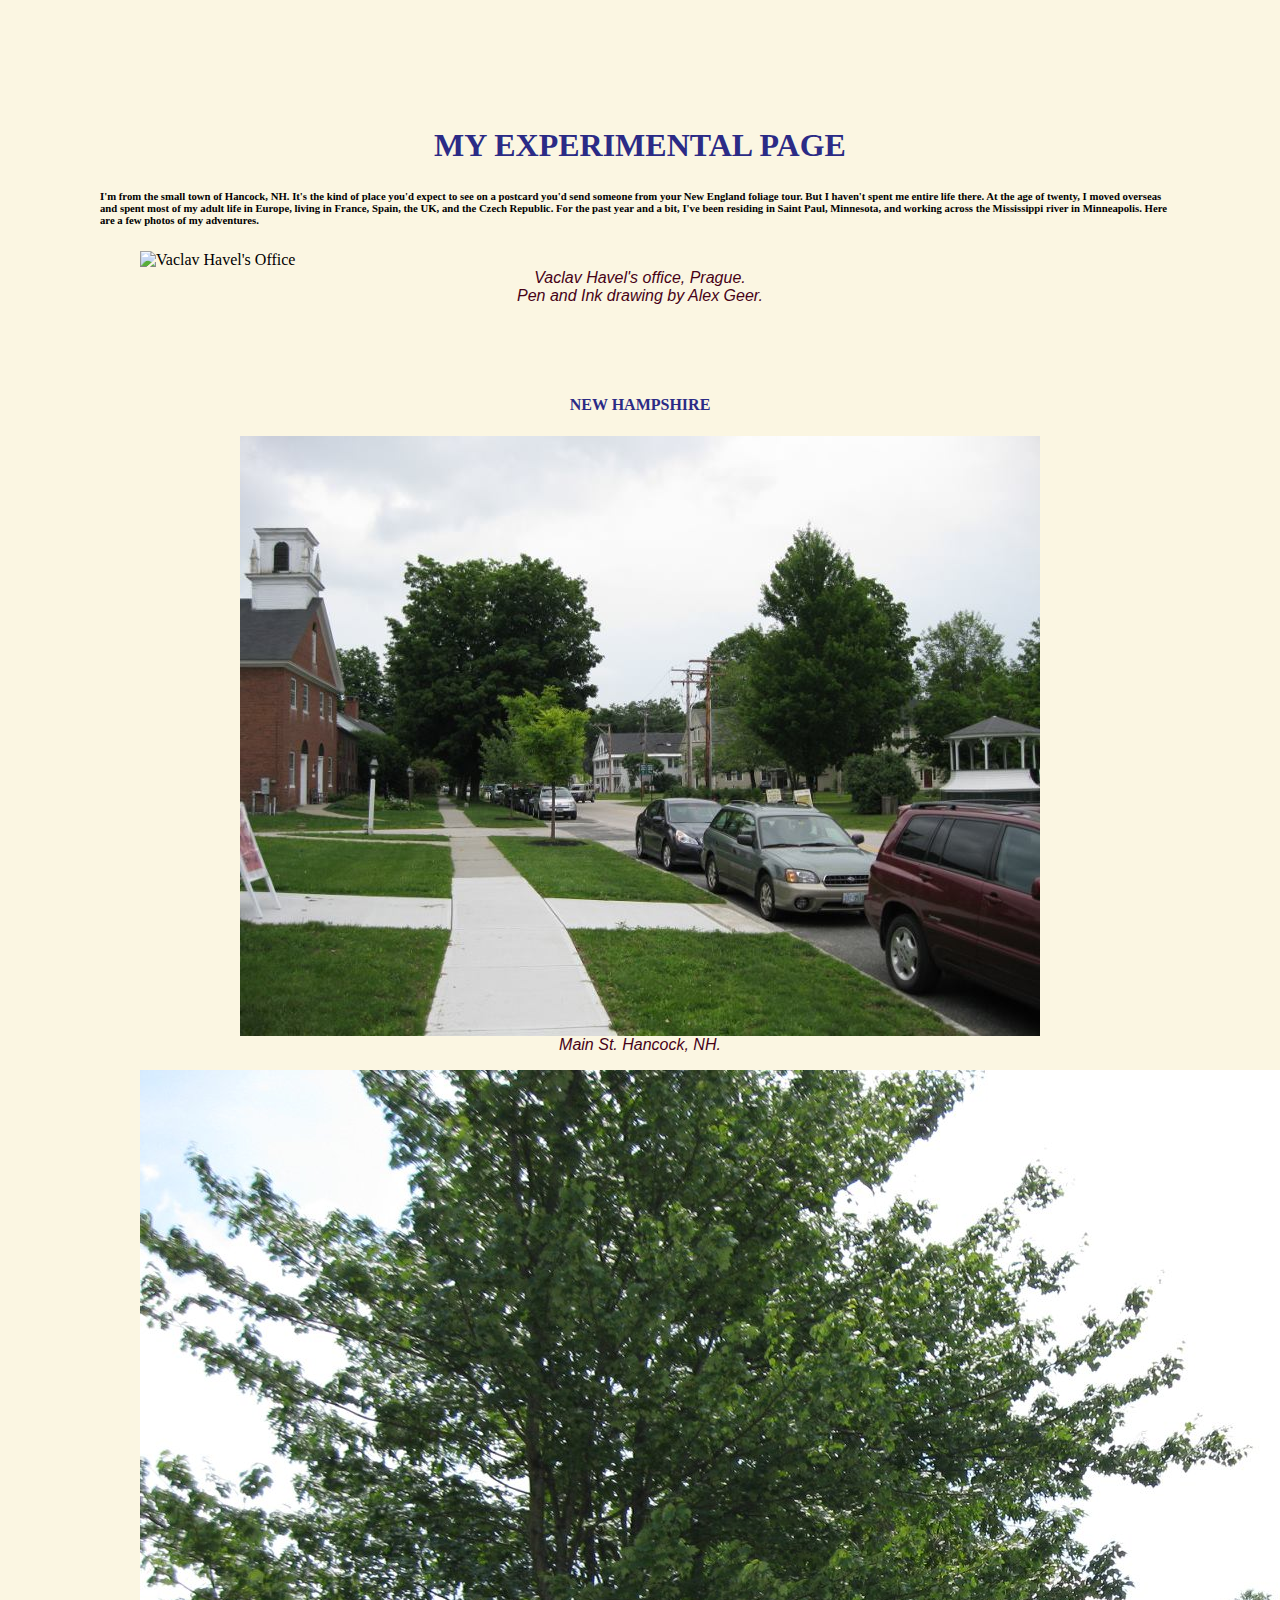
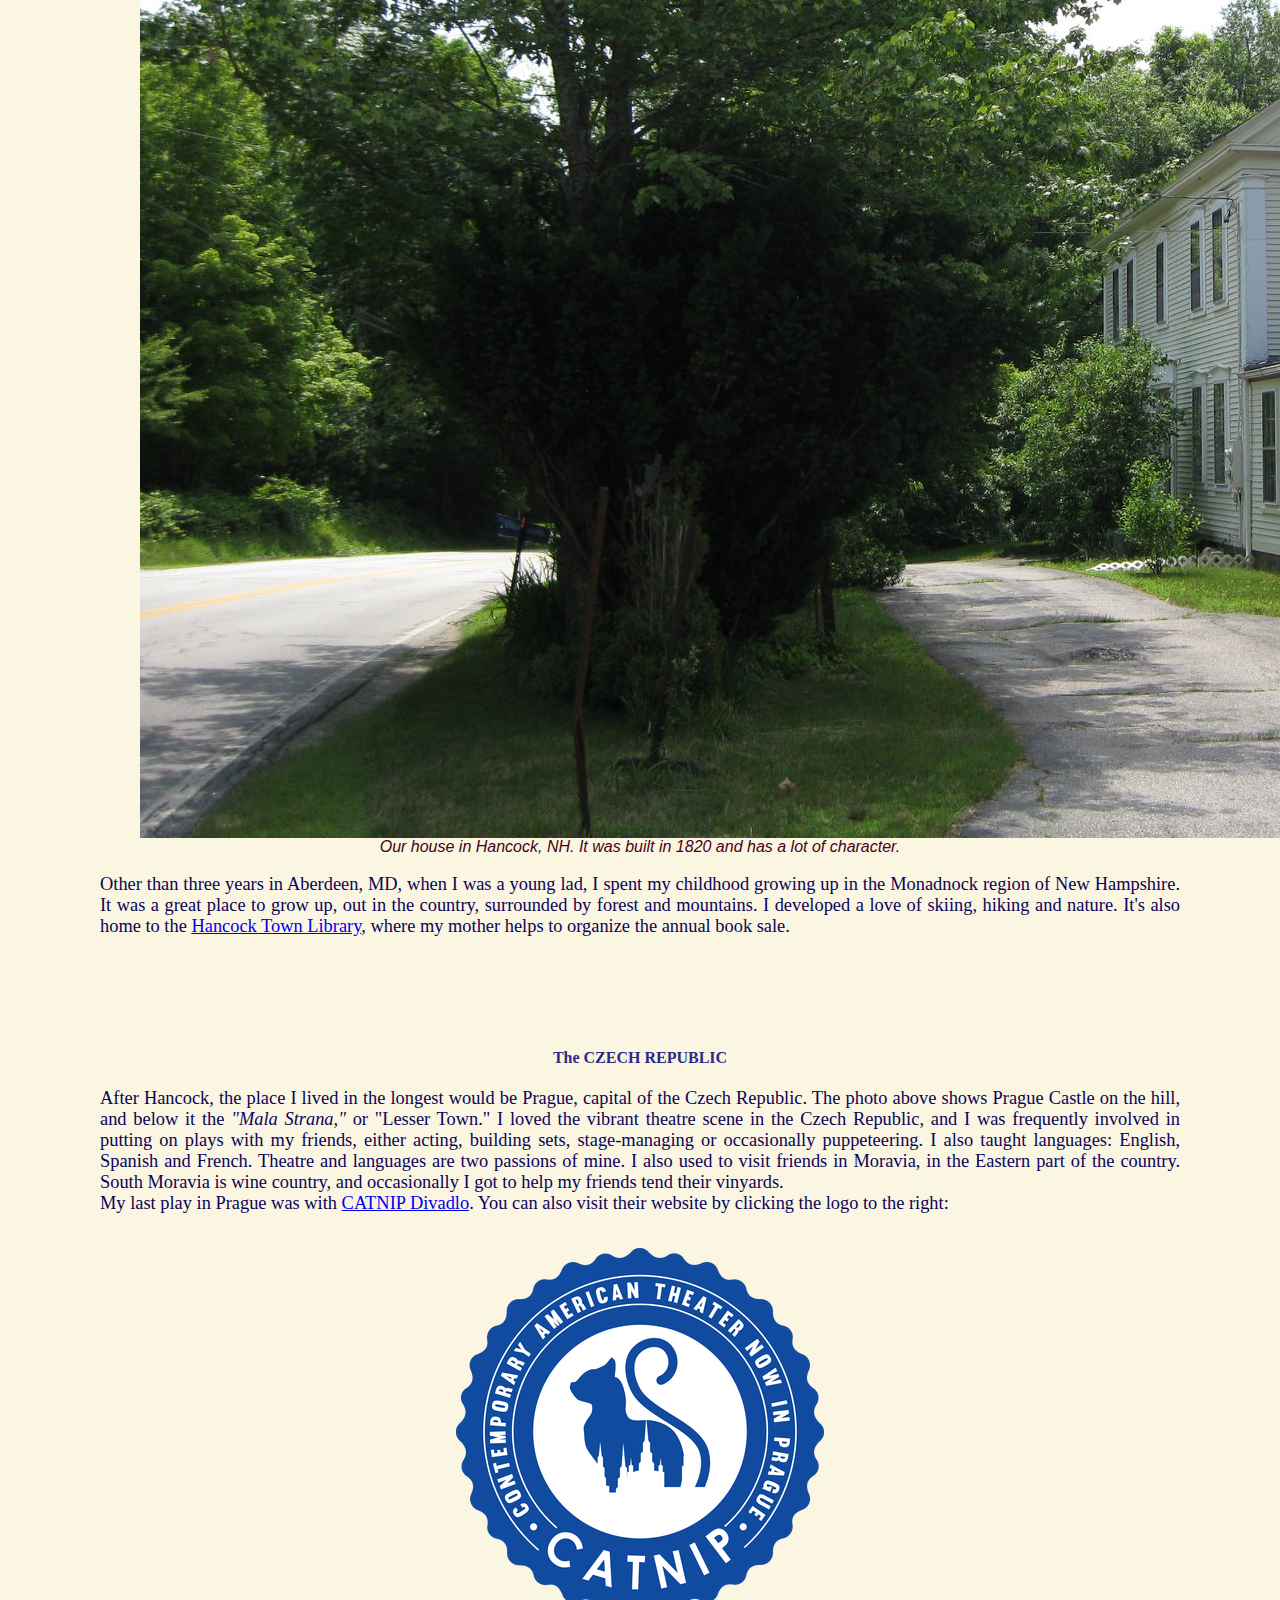
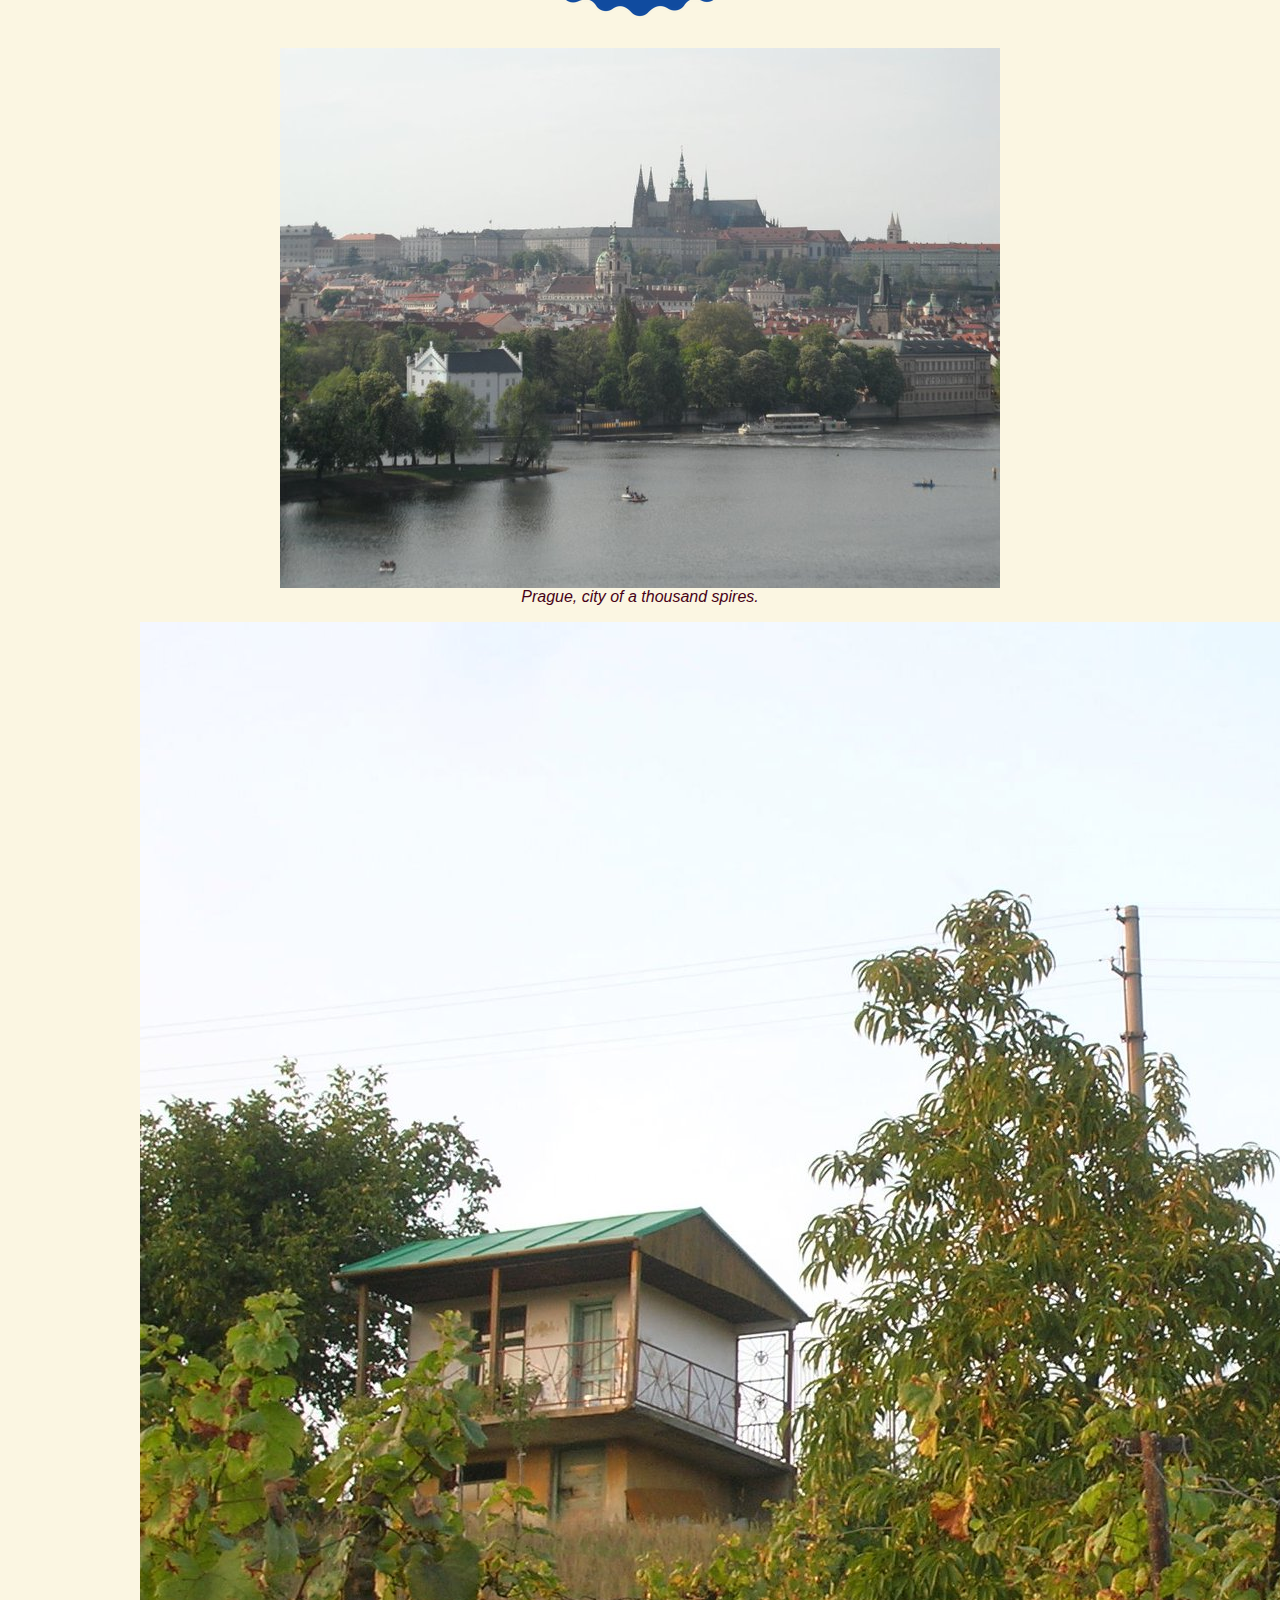
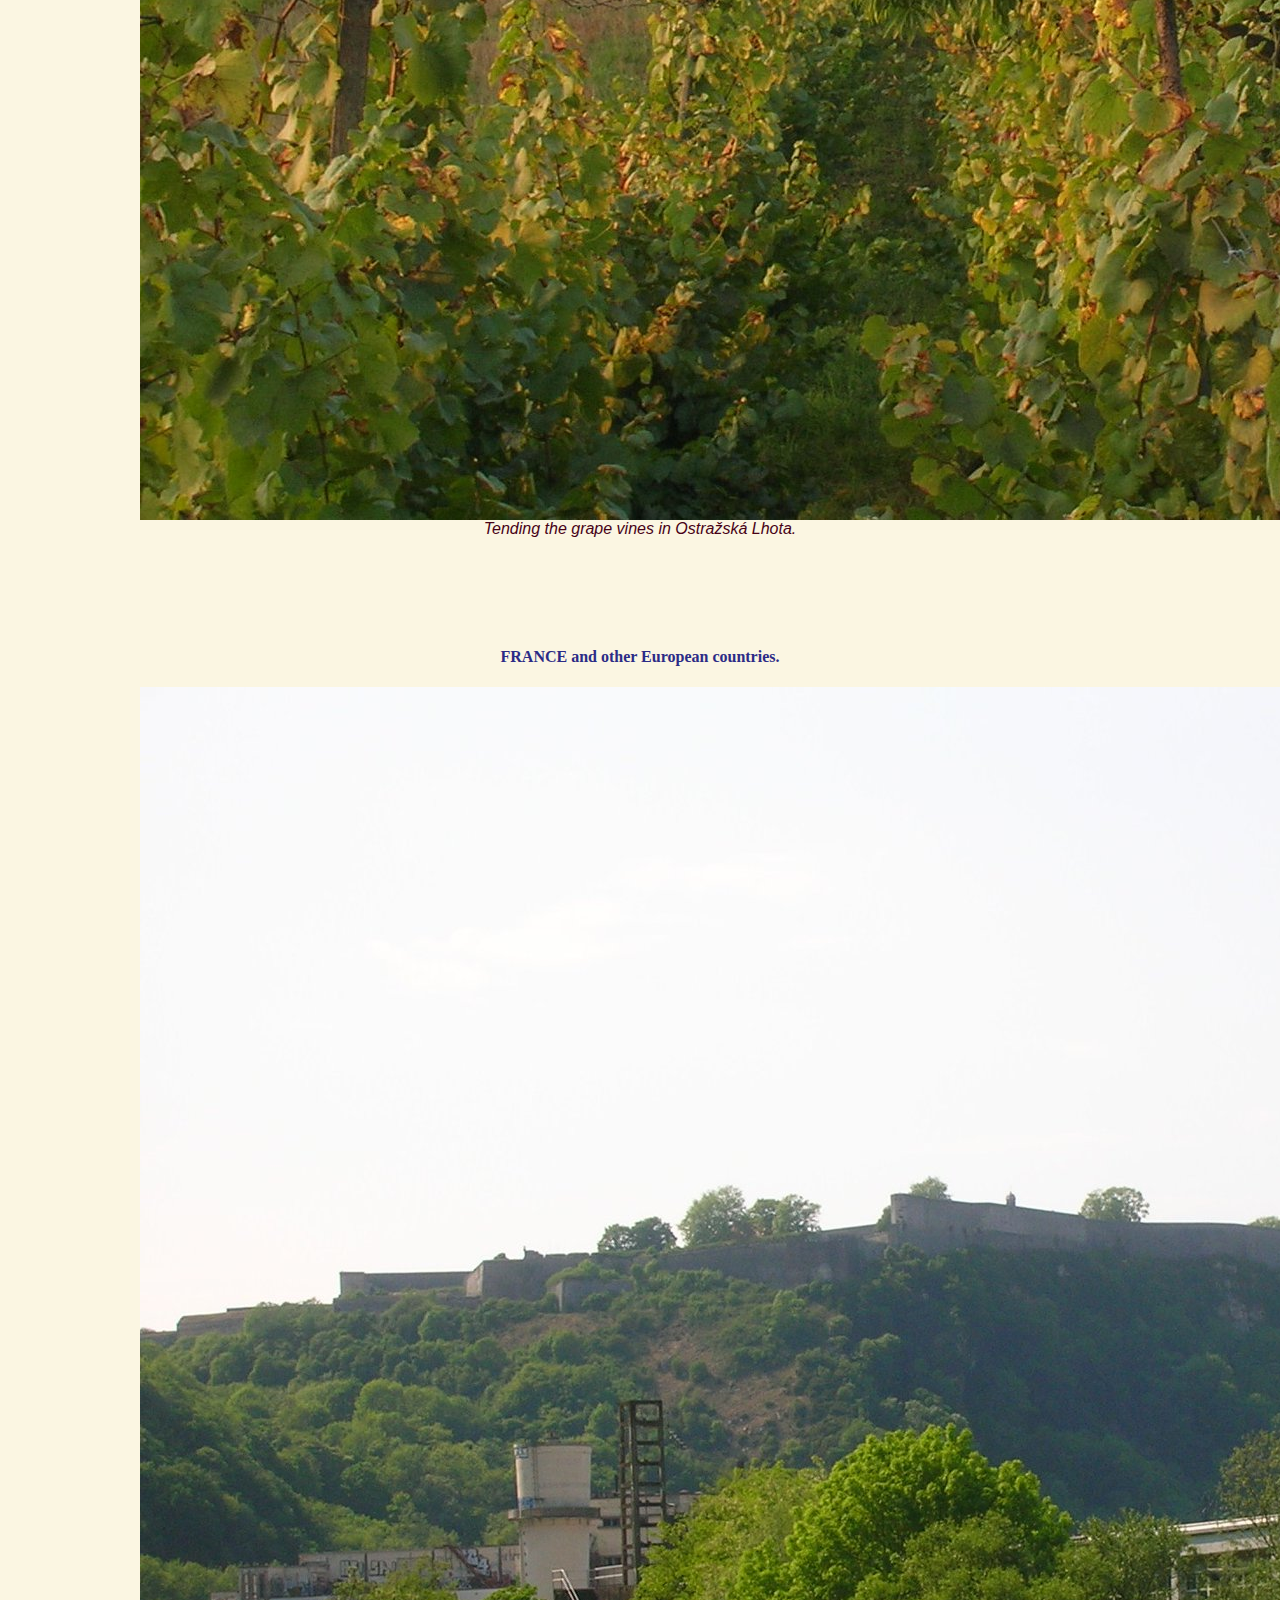
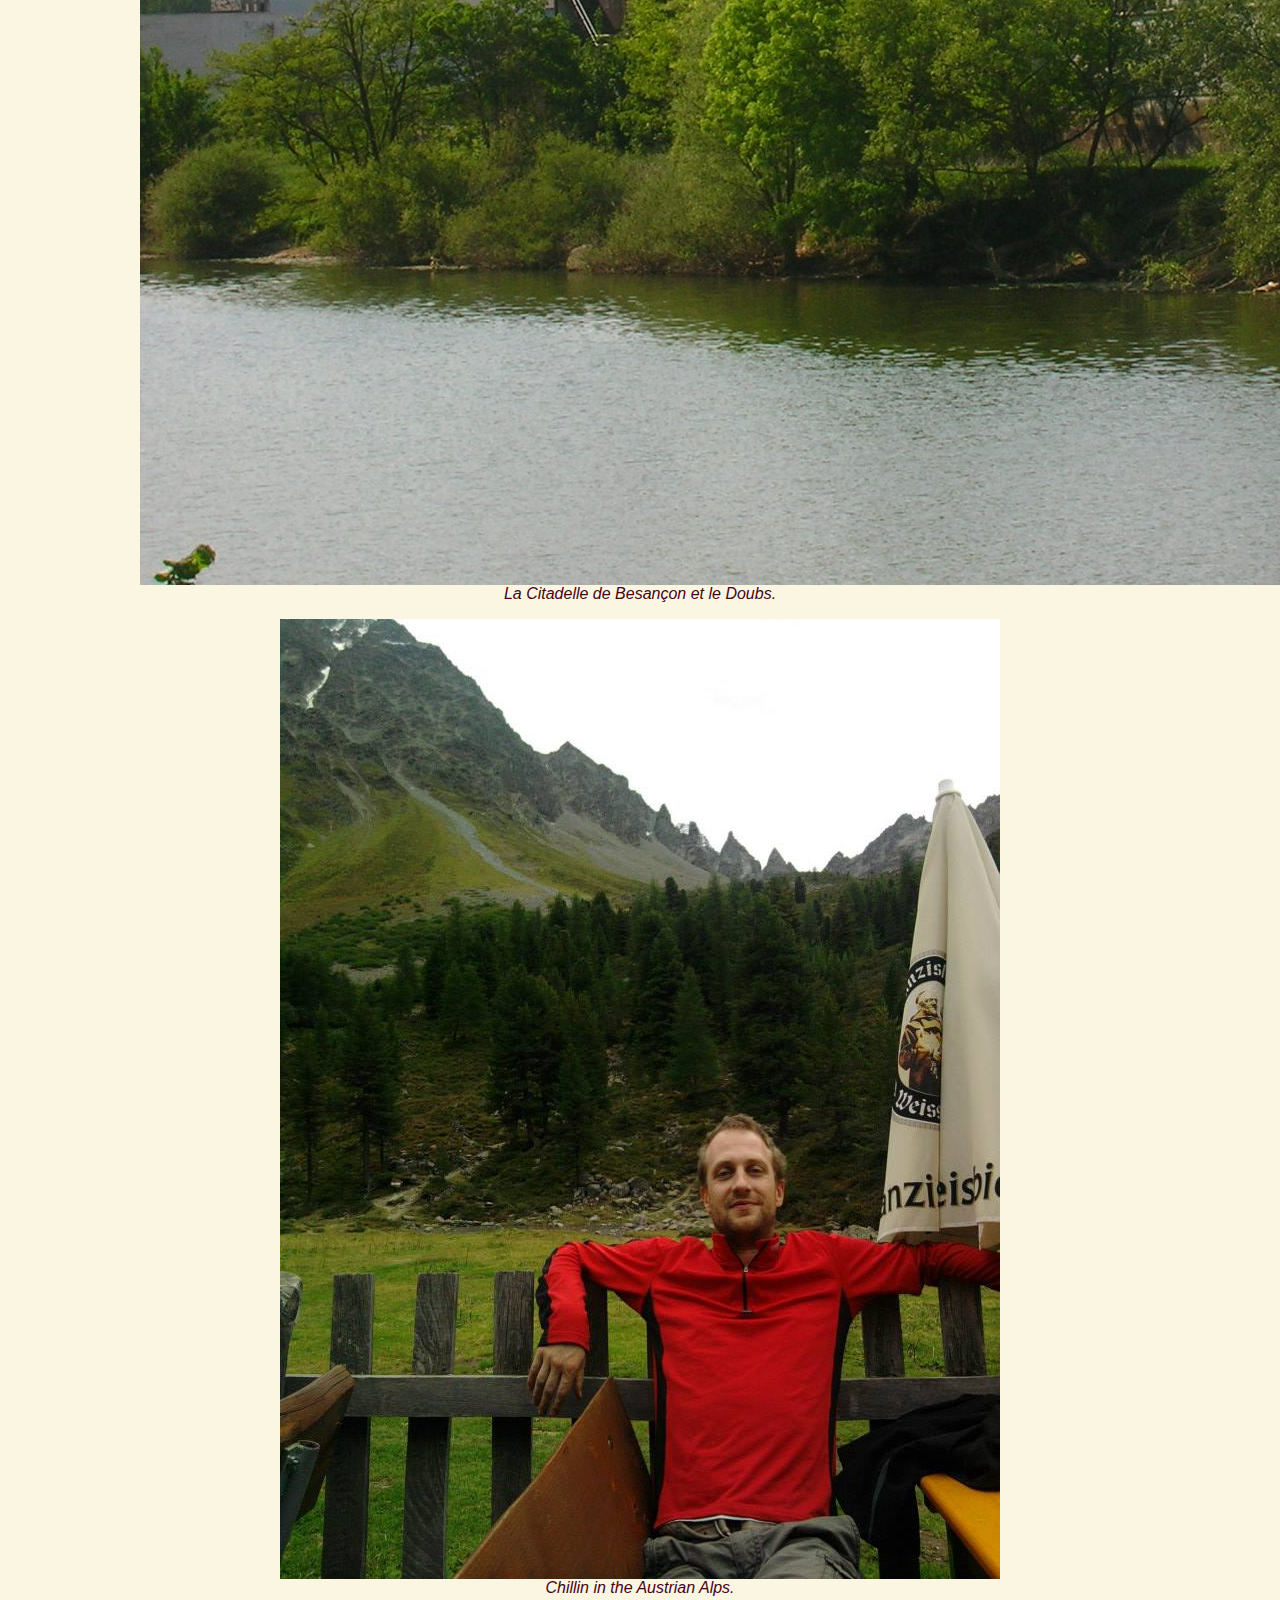
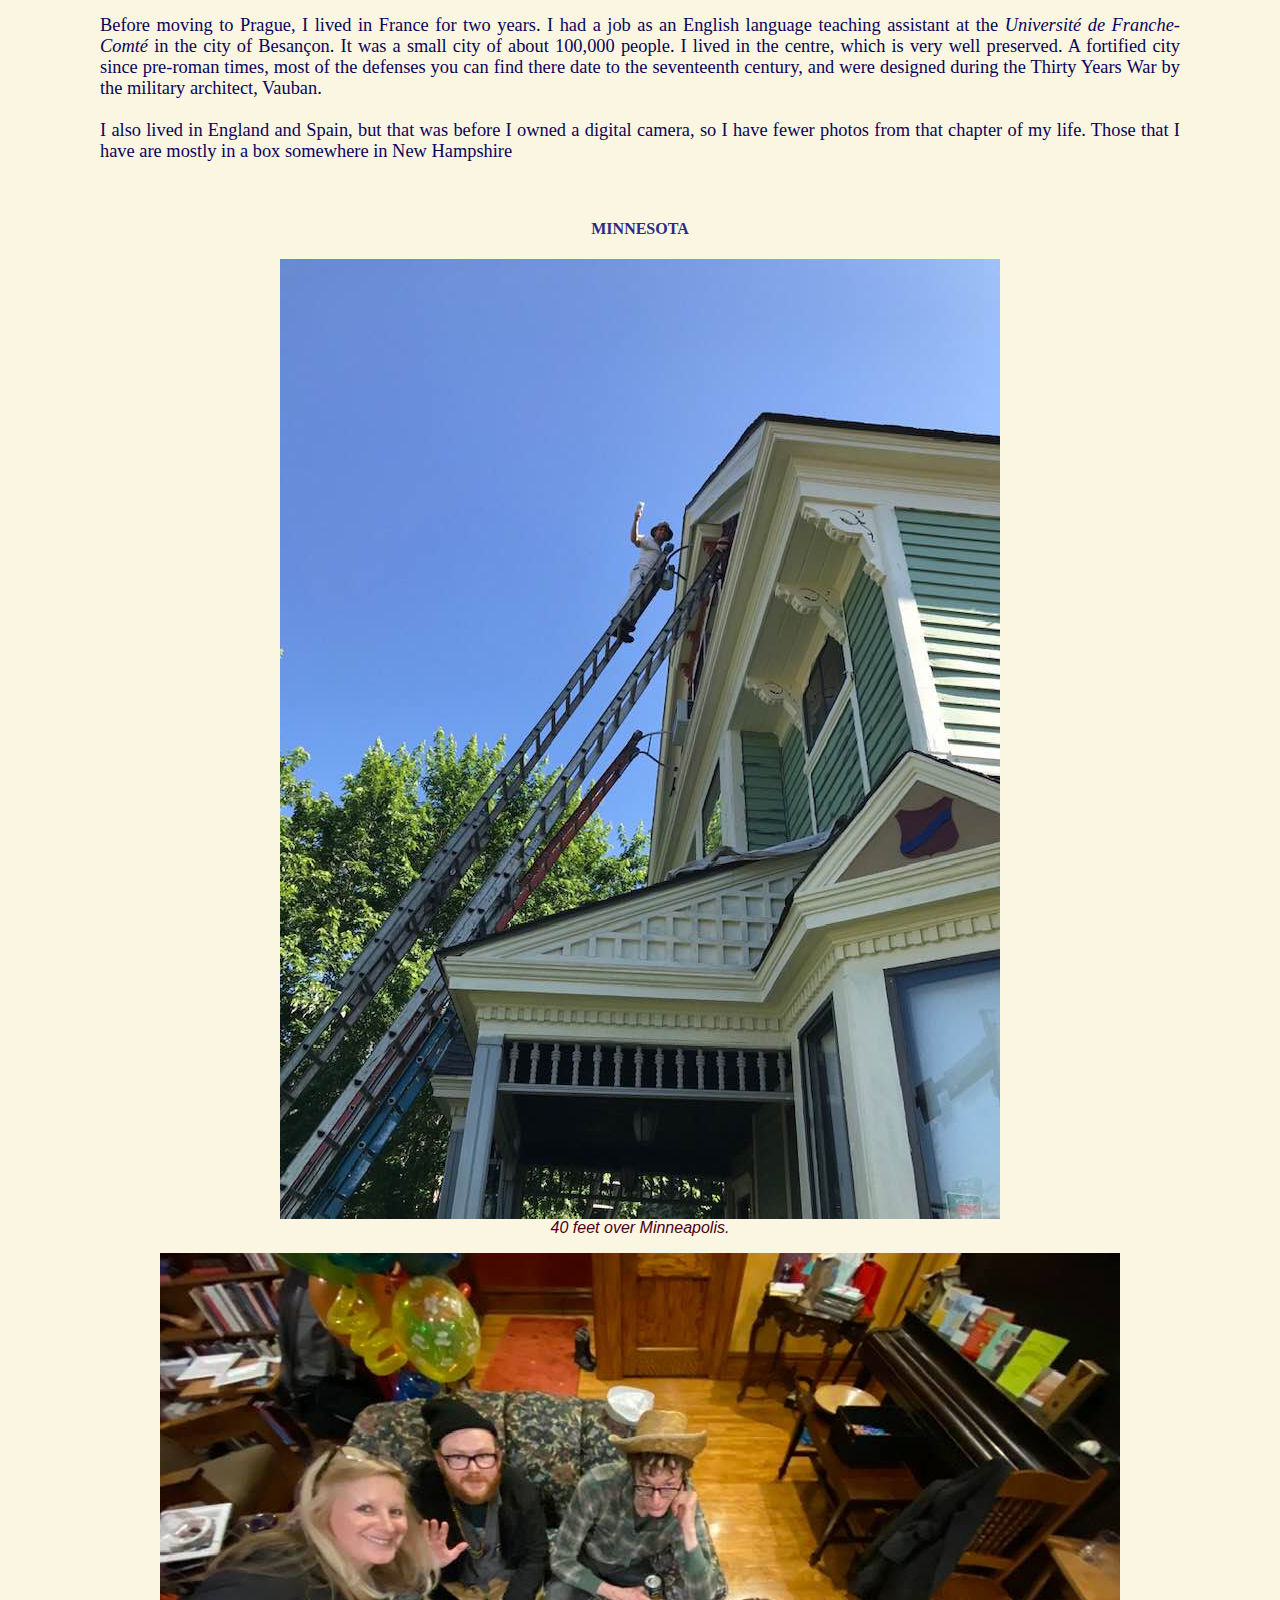
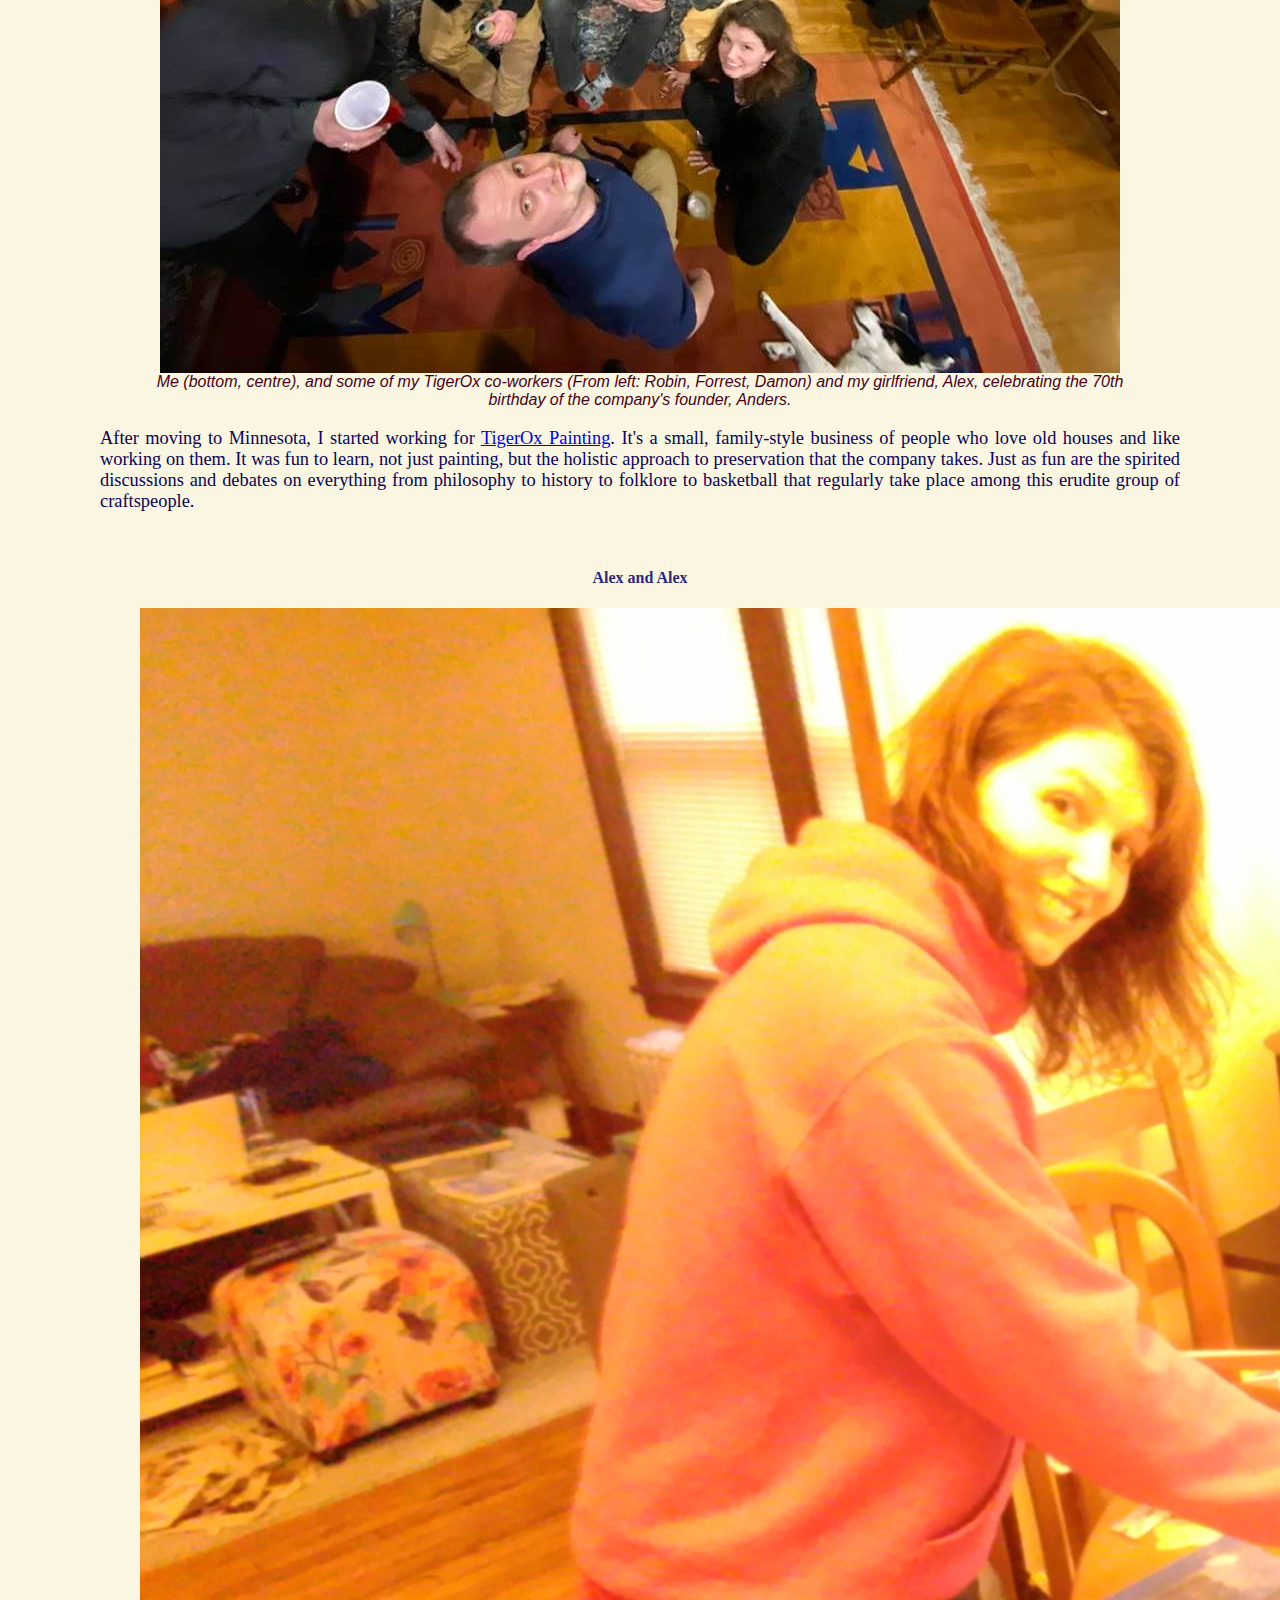
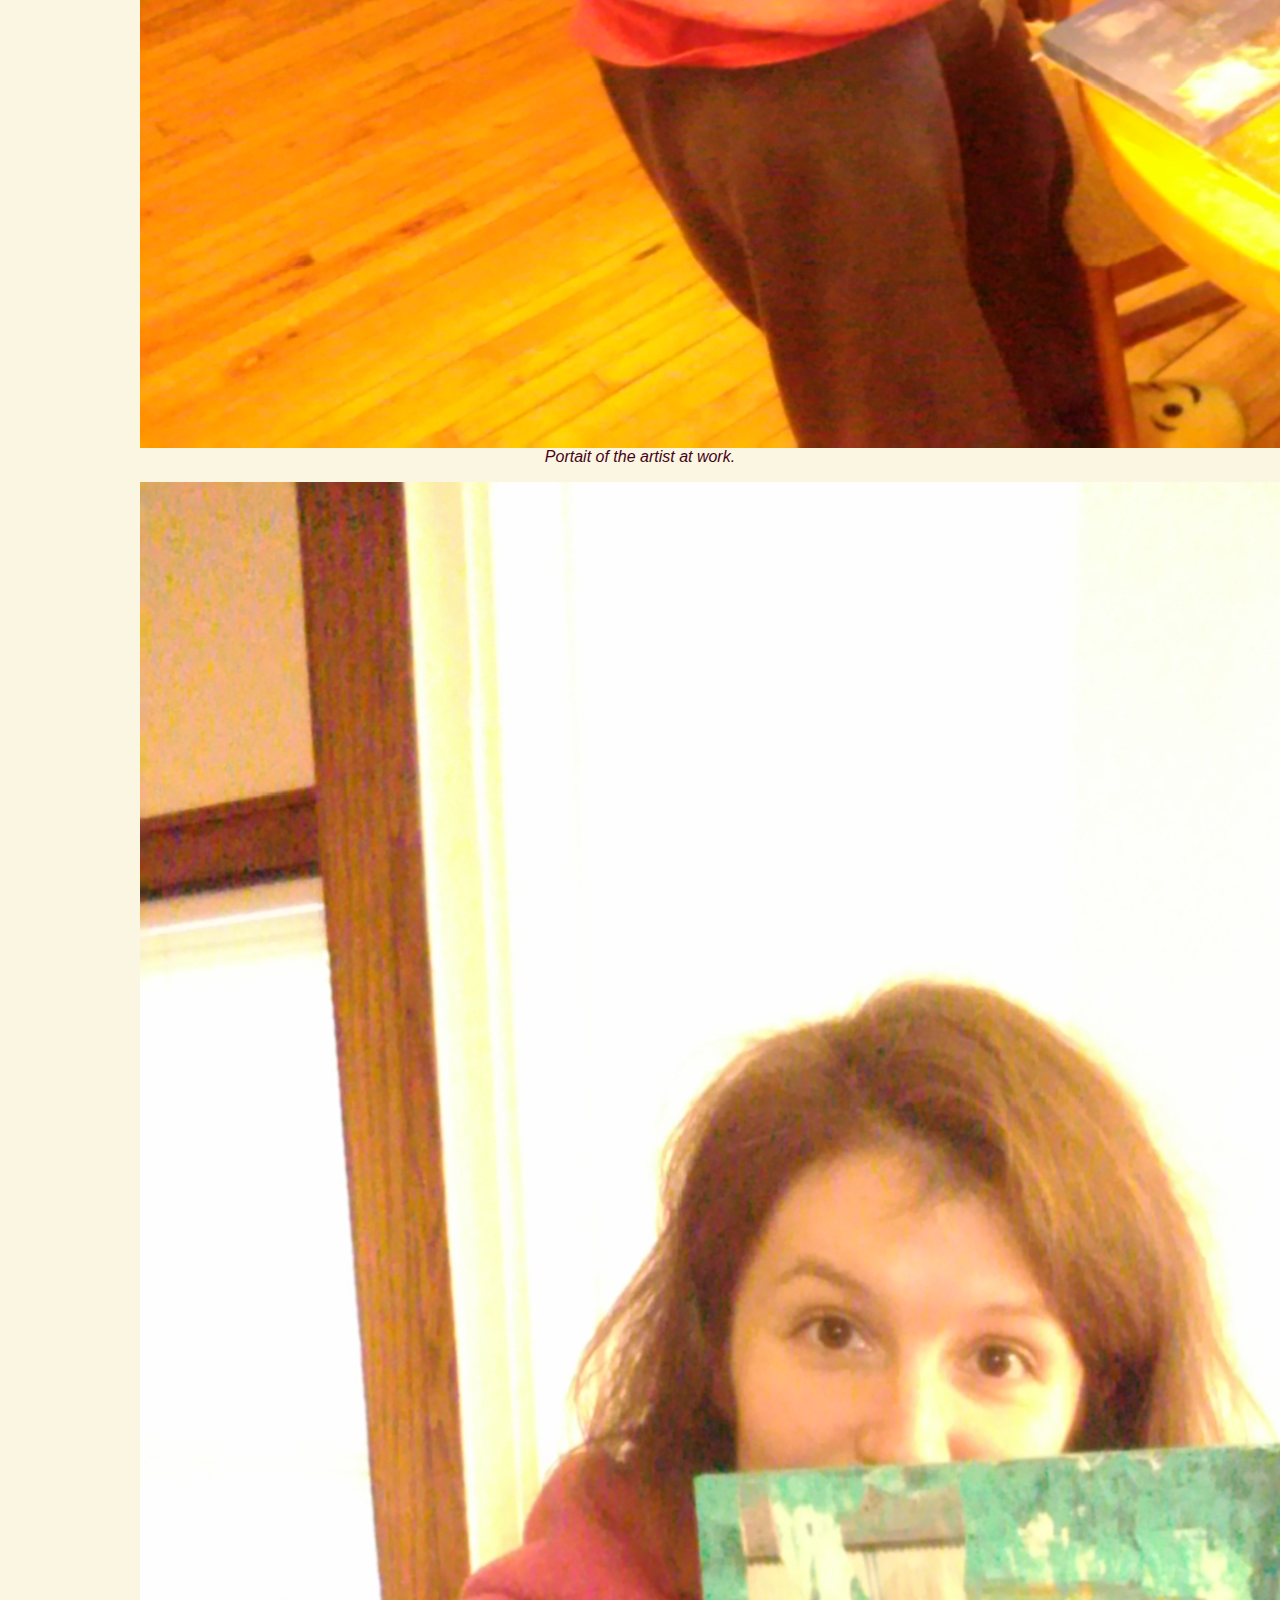
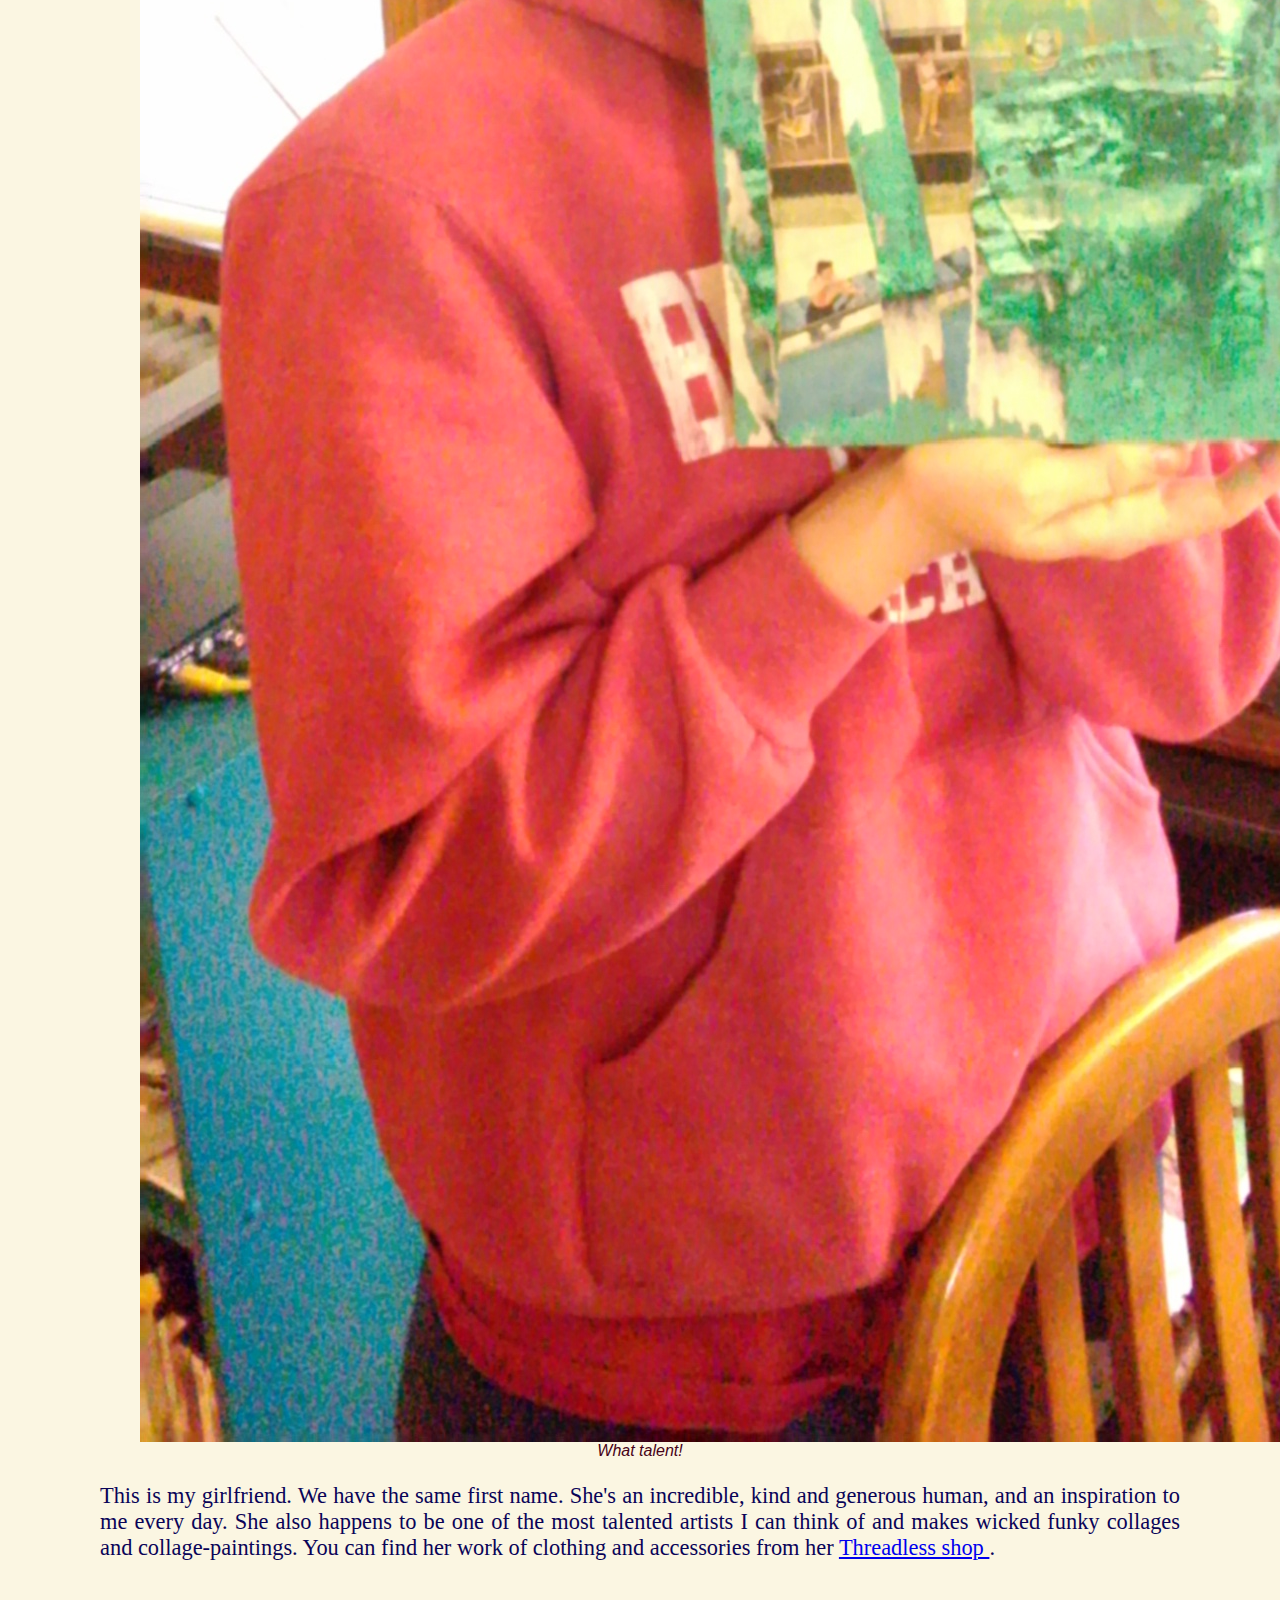
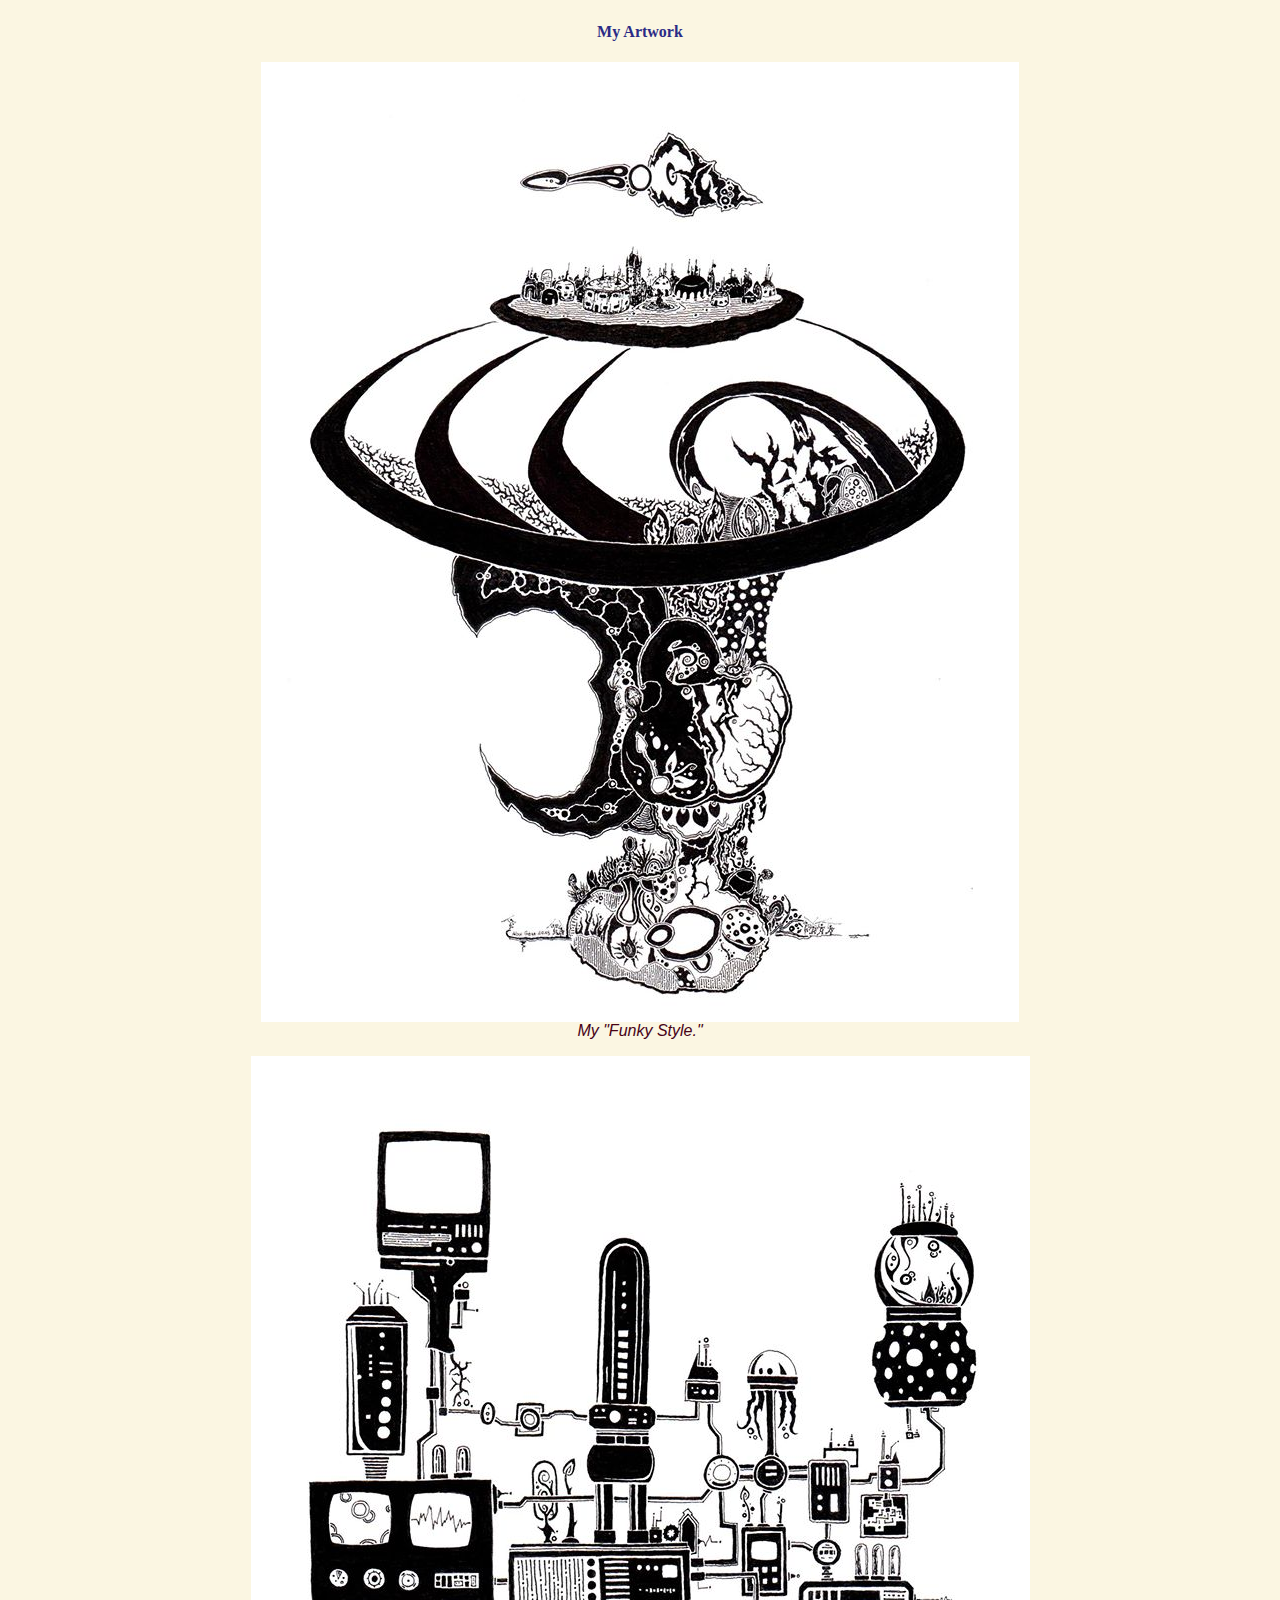
==== index.html @ 22463351 "Update and rename exp_website.html to index.html" ====
<!DOCTYPE html>
<html lang="en">
<head>
	<meta charset="UTF-8">
	<title>MN Art Stuff</title>
	<link rel="stylesheet" type="text/css" href="css/stylesheet.css">
</head>
<body>
	<header>
		<section class="title">
			<h2>MY EXPERIMENTAL PAGE</h2>
			<h6>I'm from the small town of Hancock, NH. It's the kind of place you'd expect to see on a 
			postcard you'd send someone from your New England foliage tour. But I haven't spent me 
			entire life there. At the age of twenty, I moved overseas and spent most of my adult life
			 in Europe, living in France, Spain, the UK, and the Czech Republic. For the past year and
			  a bit, I've been residing in Saint Paul, Minnesota, and working across the Mississippi 
			  river in Minneapolis. Here are a few photos of my adventures.</h6>
		</section>
		
		<figure class="havel">
			<img src="havel.jpg" alt="Vaclav Havel's Office" class="havel_i">
			<figcaption><i>Vaclav Havel's office, Prague.<br>
			Pen and Ink drawing by Alex Geer.</i></figcaption>
		</figure>

		
	</header>
	<br>
	<br>
	<br>
	<main>


		<section class="hancock">

			<h4>NEW HAMPSHIRE</h4>

			<figure class="hanc"><img src="hancock_main.jpg" alt="Main St. Hancock" class="hanc_pic">
				<figcaption><i>Main St. Hancock, NH.</i></figcaption></figure>
		
			<figure class="hanc"><img src="hancock_house_east.jpg" alt="House in Hancock" class="hanc_pic">
					<figcaption><i>Our house in Hancock, NH. It was built in 1820 and has a lot of character.</i></figcaption></figure>
		
			<p class="hanc2">Other than three years in Aberdeen, MD, when I was a young lad, I spent my childhood growing up in the Monadnock region of New Hampshire. It was a great place to grow up, out in the country, surrounded by forest and mountains. I developed a love of skiing, hiking and nature. It's also home to the <a href="https://hancocktownlibrarynh.wordpress.com/" target="_blank">Hancock Town Library</a>, where my mother helps to organize the annual book sale.</p>
	
		</section>

		<br>
		<br>
		<br>
		<br>

		<section>
		
			<h4>The CZECH REPUBLIC</h4>
		
			<p class="cechia_p">After Hancock, the place I lived in the longest would be Prague, capital of the Czech Republic. 
				The photo above shows Prague Castle on the hill, and below it the <i>"Mala Strana,"</i> or 
				"Lesser Town." I loved the vibrant theatre scene in the Czech Republic, and I was frequently 
				involved in putting on plays with my friends, either acting, building sets, stage-managing or 
				occasionally puppeteering. I also taught languages: English, Spanish and French. Theatre and
				 languages are two passions of mine.
				 I also used to visit friends in Moravia, in the Eastern part of the country. South Moravia 
				 is wine country, and occasionally I got to help my friends tend their vinyards.<br>
				 My last play in Prague was with <a href="https://catnipdivadlo.com/" target="_blank">
				CATNIP Divadlo</a>. You can also visit their website by clicking the logo to the right:
			</p>

			<a href="https://catnipdivadlo.com/" target="_blank" class="catnip">
				<img src="catnip_logo.png" alt="CATNIP logo" class="catnip_logo"></a>

			<figure class="cechia_g"><img src="praha_hrad.jpg" alt="Prague" class="cechia_i"><figcaption><i>Prague, 
				city of a thousand spires.</i></figcaption></figure>
		
			<figure class="cechia_g"><img src="morava_vinohrad.jpg" alt="Moravian vinyard" class="cechia_i"><figcaption><i>
				Tending the grape vines in Ostra&#382;sk&aacute; Lhota.</i></figcaption></figure>

		</section>


		<br>
		<br>
		<br>
		<br>


		<section>
		
		<h4>FRANCE and other European countries.</h4>
		
			<figure class="euro_fr"><img src="besac_doubs.jpg" alt="Le Doubs" class="euro_i">
				<figcaption><i>La Citadelle de Besan&ccedil;on et le Doubs.</i></figcaption>
			</figure>

			<figure class="euro_os"><img src="alps_chill.jpg" alt="Kaunertal" class="euro_i">
				<figcaption><i>Chillin in the Austrian Alps.</i></figcaption>
			</figure>

			<p class="euro_txt">Before moving to Prague, I lived in France for two years. I had a job as an English language 
			teaching assistant at the <i>Universit&eacute; de Franche-Comt&eacute;</i> in the city of 
			Besan&ccedil;on. It was a small city of about 100,000 people. I lived in the centre, which 
			is very well preserved. A fortified city since pre-roman times, most of the defenses you can 
			find there date to the seventeenth century, and were designed during the Thirty Years War by 
			the military architect, Vauban.<br>
			<br>
			I also lived in England and Spain, but that was before I owned a digital camera, so I have
			fewer photos from that chapter of my life. Those that I have are mostly in a box somewhere
			in New Hampshire</p>

	</section>

	<br>

	<section>
		<h4>MINNESOTA</h4>
		
		<figure class="mn_to"><img src="high_ladder.jpg" alt="High Ladder" class="mn_to_i">
			<figcaption><i>40 feet over Minneapolis.</i></figcaption></figure>
		
		<figure class="mn_bd"><img src="anders_bday.jpg" alt="Birthday fun" class="mn_bd_i">
			<figcaption><i>Me (bottom, centre), and some of my TigerOx co-workers 
				(From left: Robin, Forrest, Damon) and my girlfriend, Alex, celebrating 
				the 70th birthday of the company's founder, Anders.</i></figcaption></figure>
		
			
		<p class="mn">After moving to Minnesota, I started working for 
			<a href="http://tigeroxpainting.com/" target="_blank">TigerOx Painting</a>. 
			It's a small, family-style business of people who love old houses and like working on them.
			 It was fun to learn, not just painting, but the holistic approach to preservation that the
			  company takes. Just as fun are the spirited discussions and debates on everything from 
			  philosophy to history to folklore to basketball that regularly take place among this
			   erudite group of craftspeople.</p>

	</section>

	<br>
		
	<section>
		
		<h4>Alex and Alex</h4>
		
		<figure class="ap_table"><img src="alexl_arting.jpg" alt="Alex Prince" class="ap_table1"><figcaption><i>
			Portait of the artist at work.</i></figcaption></figure>

					
		<figure class="ap_t"><img src="alex_art.png" alt="Alex artwork" class="ap_t1"><figcaption><i>What talent!
			</i></figcaption></figure>
		
		<p class="sweetcheex">This is my girlfriend. We have the same first name.
			 She's an incredible, kind and generous human, and an inspiration to me every day. 
			 She also happens to be one of the most talented artists I can think of and makes wicked 
			 funky collages and collage-paintings. You can find her work of clothing and accessories
			  from her <a href="https://theartofaprince.threadless.com/" target="_blank">Threadless shop
			</a>.</p>
	
	</section>

	<br>

	<section>
		<h4 class="my_art">My Artwork</h4>

		<figure class="funky">
			<img src="funky_style.jpg" alt="Funky Style" class="funky_i">
			<figcaption><i>My "Funky Style."</i></figcaption>
		</figure>

		<figure class="tech">
			<img src="funky_tech.jpg" alt="So hi-tech!" class="tech_i">
			<figcaption><i>So hi-tech!</i></figcaption>
		</figure>

		<figure class="abbot">
			<a href="https://www.facebook.com/AlexGeerArtist/" target="_blank">
				<img src="brick_house.jpg" alt="Brick house" class="abbot_link"></a>
				<figcaption>I draw custom house portraits. Check out my work <i>(and maybe commission one)</i> 
					by clicking the image.</figcaption>
		</figure>

	</section>


	<br>
	</main>
	<footer>
	</footer>
</body>
</html>
---- css/stylesheet.css ----
h2{
			font-size: 200%;
			color:#2b2b86;
			text-align: center;
		}

		h4{
			color: #2b2b86;
			text-align: center;
			font-family: papyrus, beata LP, ITC Cancione, Galahad;
		}
    	p{
			color: rgb(10, 4, 88);
			text-align: justify;
			font-size: 115%;
    	}

	body{
		background-color: rgba(247, 238, 199, 0.521);
		} 

		img{
			display: block;
			margin-left: auto;
			margin-right: auto;
		}

		figcaption{
			text-align: center;
			font-family: 'Trebuchet MS', 'Lucida Sans Unicode', 'Lucida Grande', 'Lucida Sans', Arial, sans-serif;
			color: rgb(71, 2, 23);
		}

		.sweetcheex{
			font-size: 140%;
		}

		aside{
			color: brown;
		}

	body{
			padding: 100px;
			margin: 0 auto;
		}
	
	summary{
			text-align: center;
}
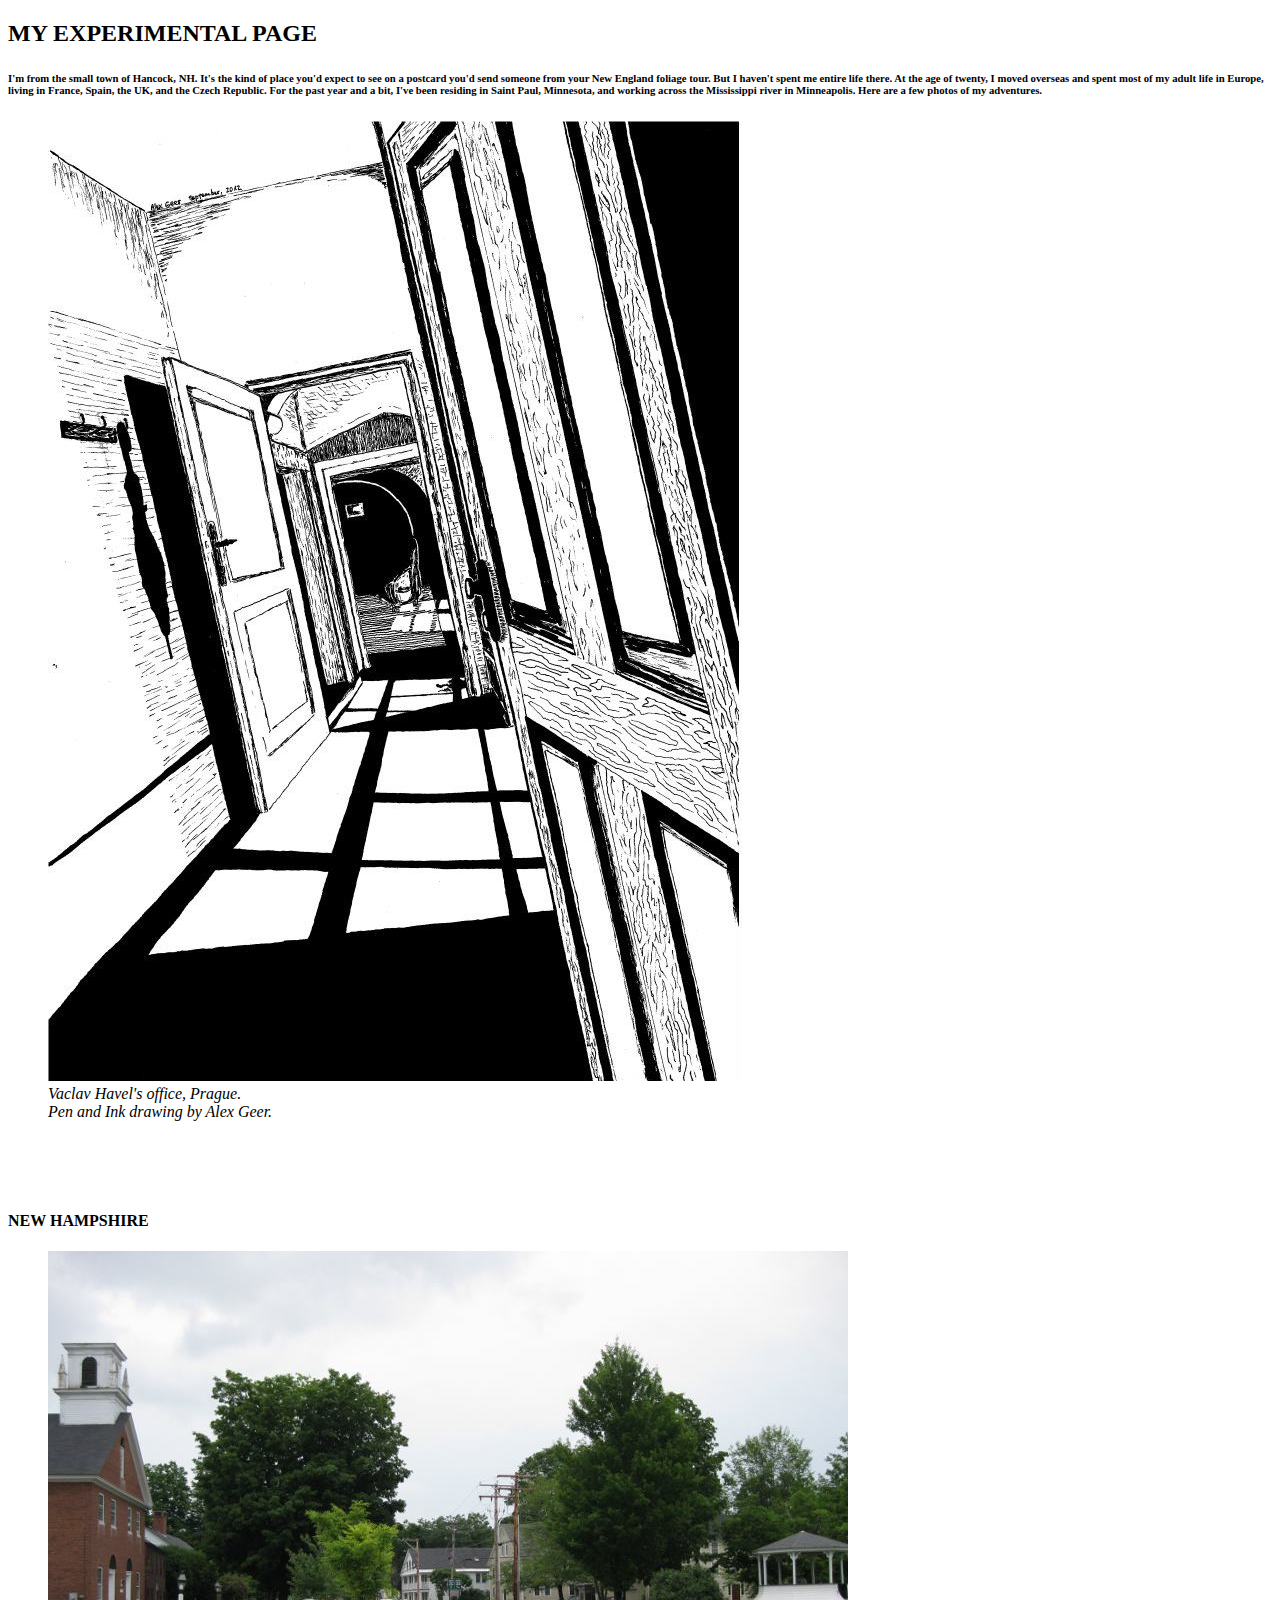
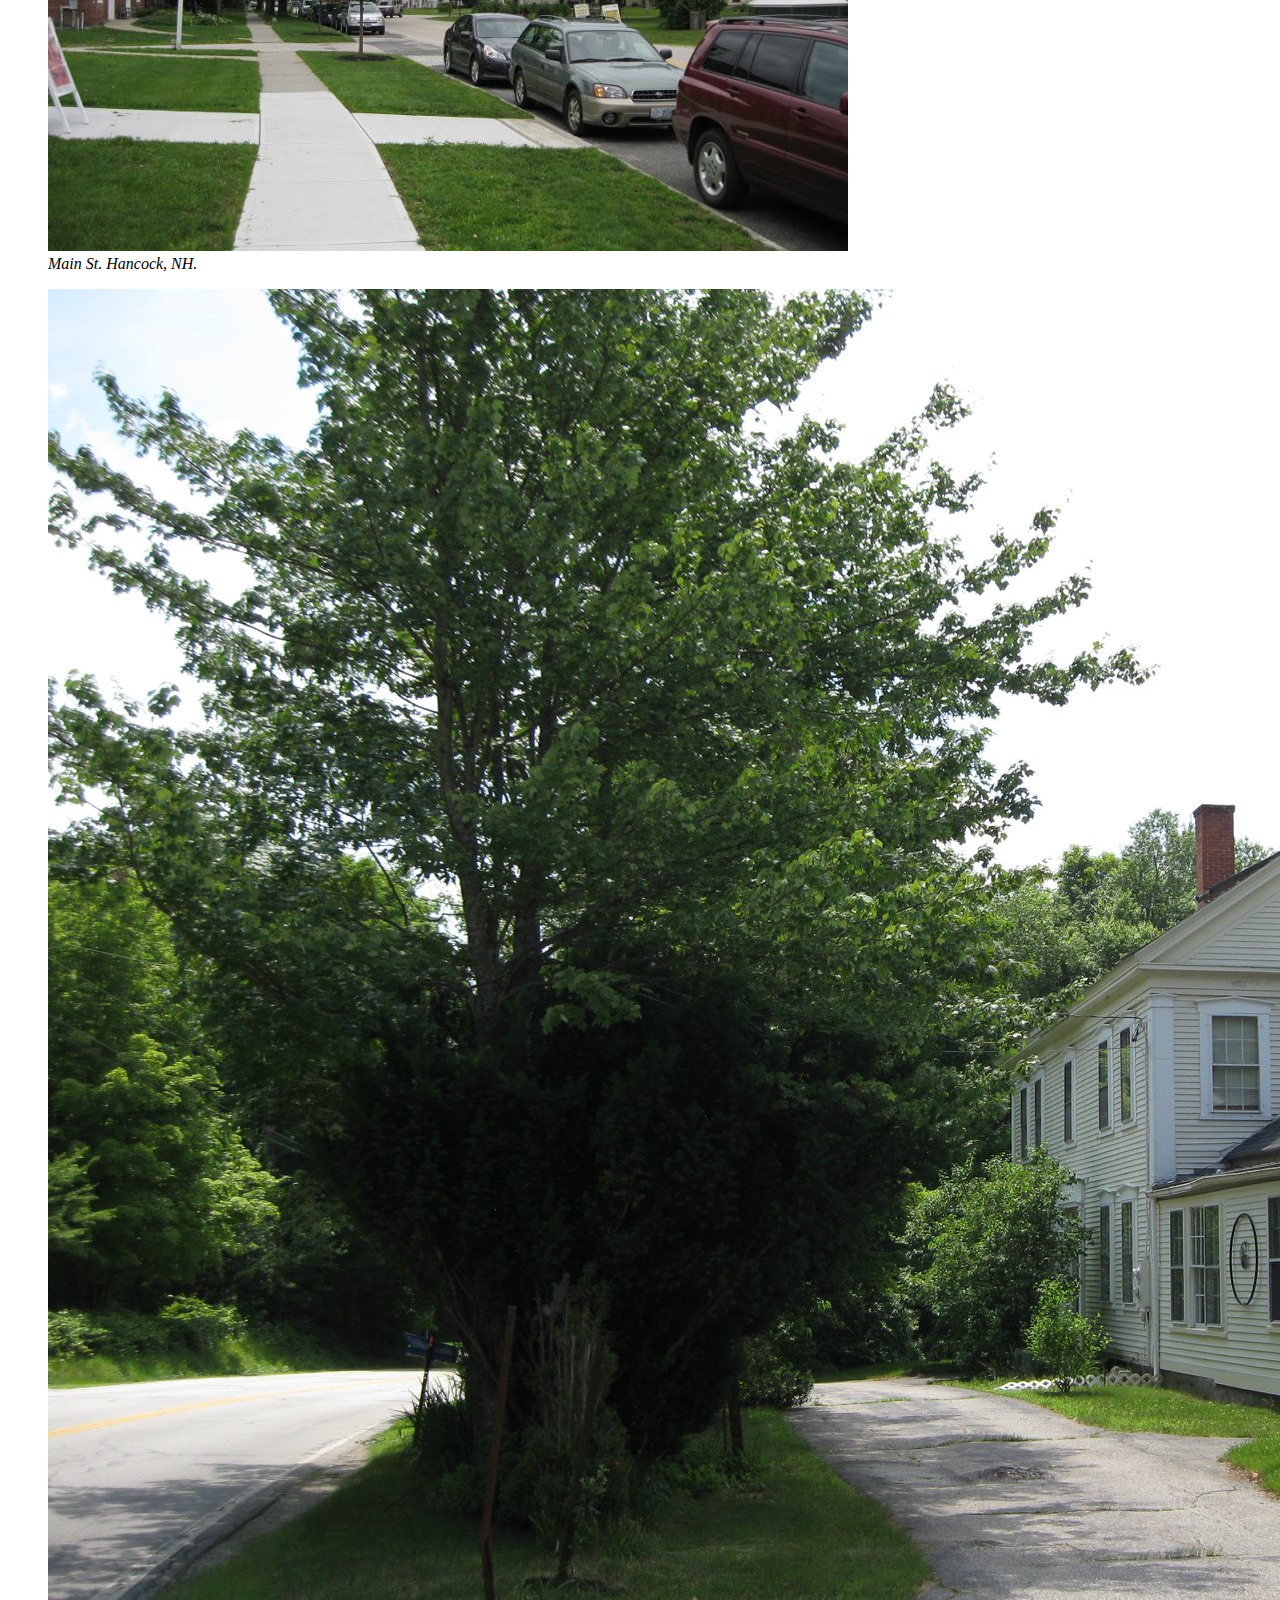
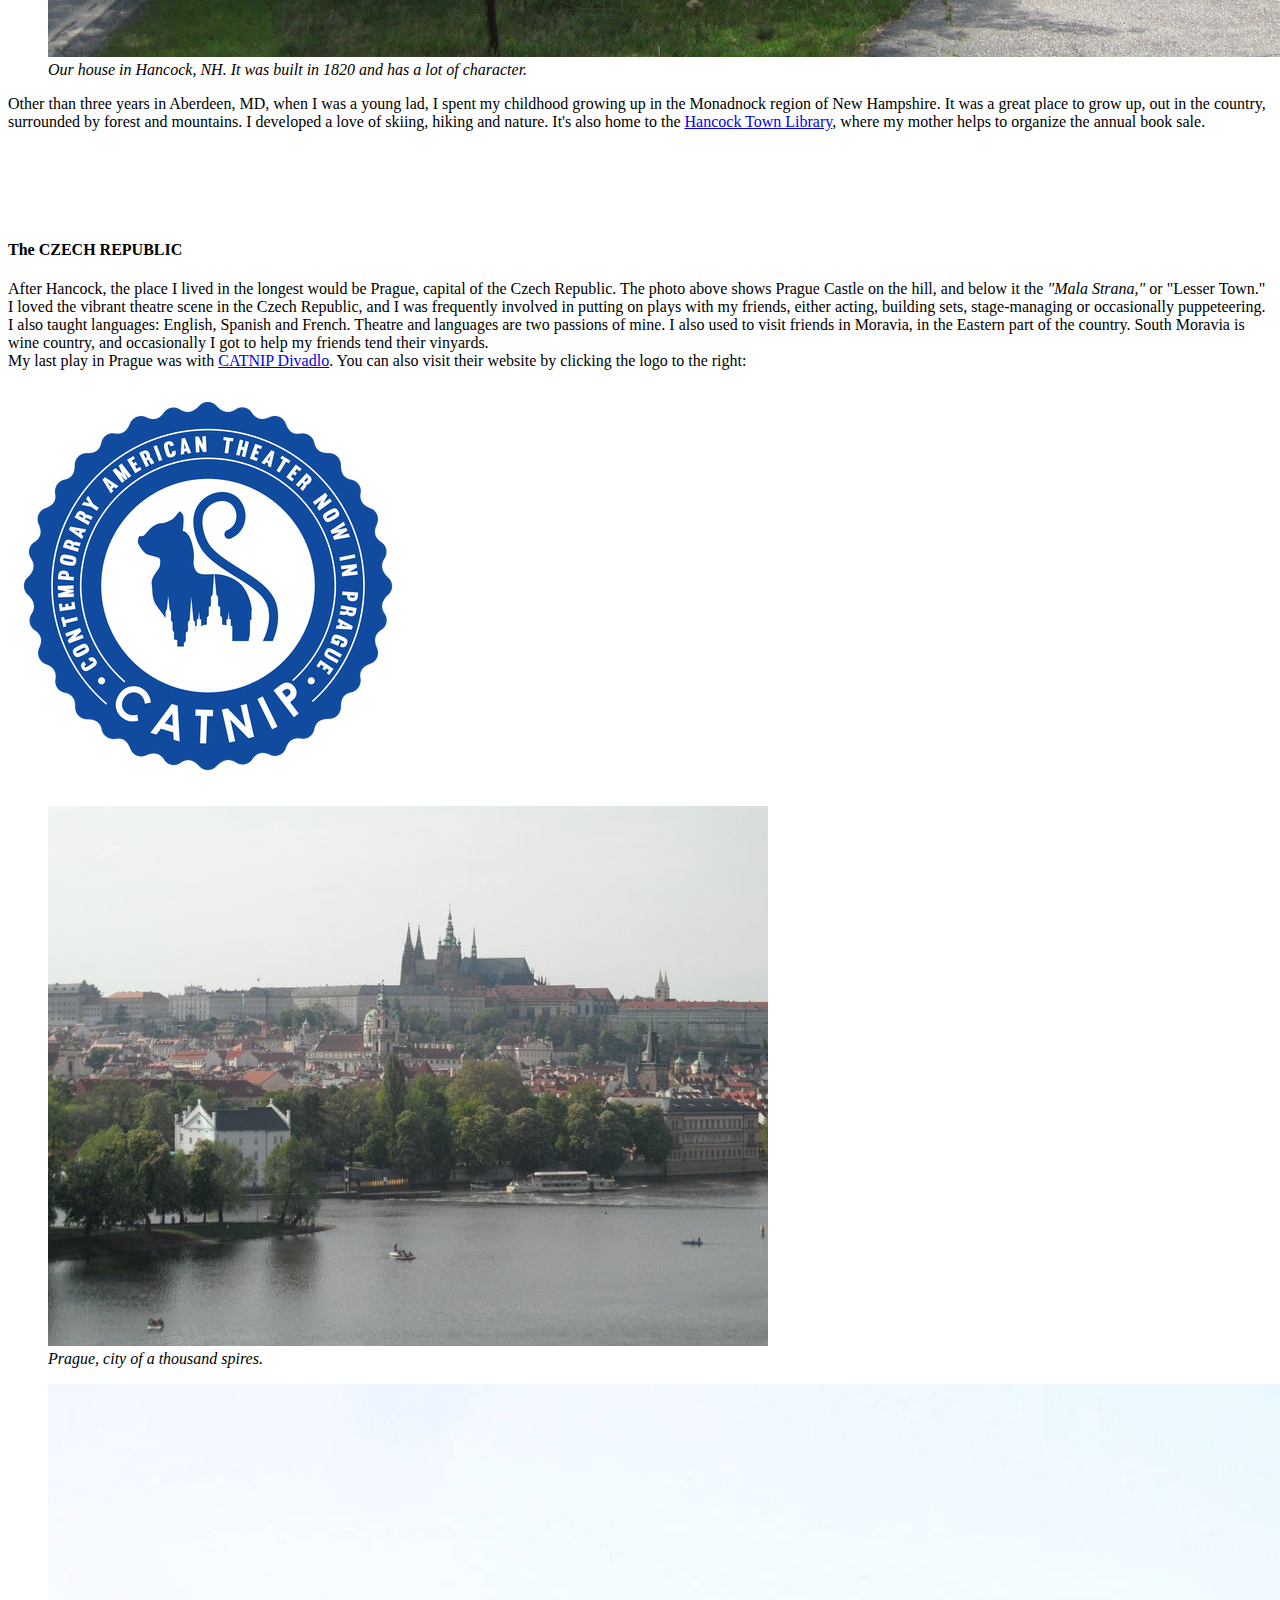
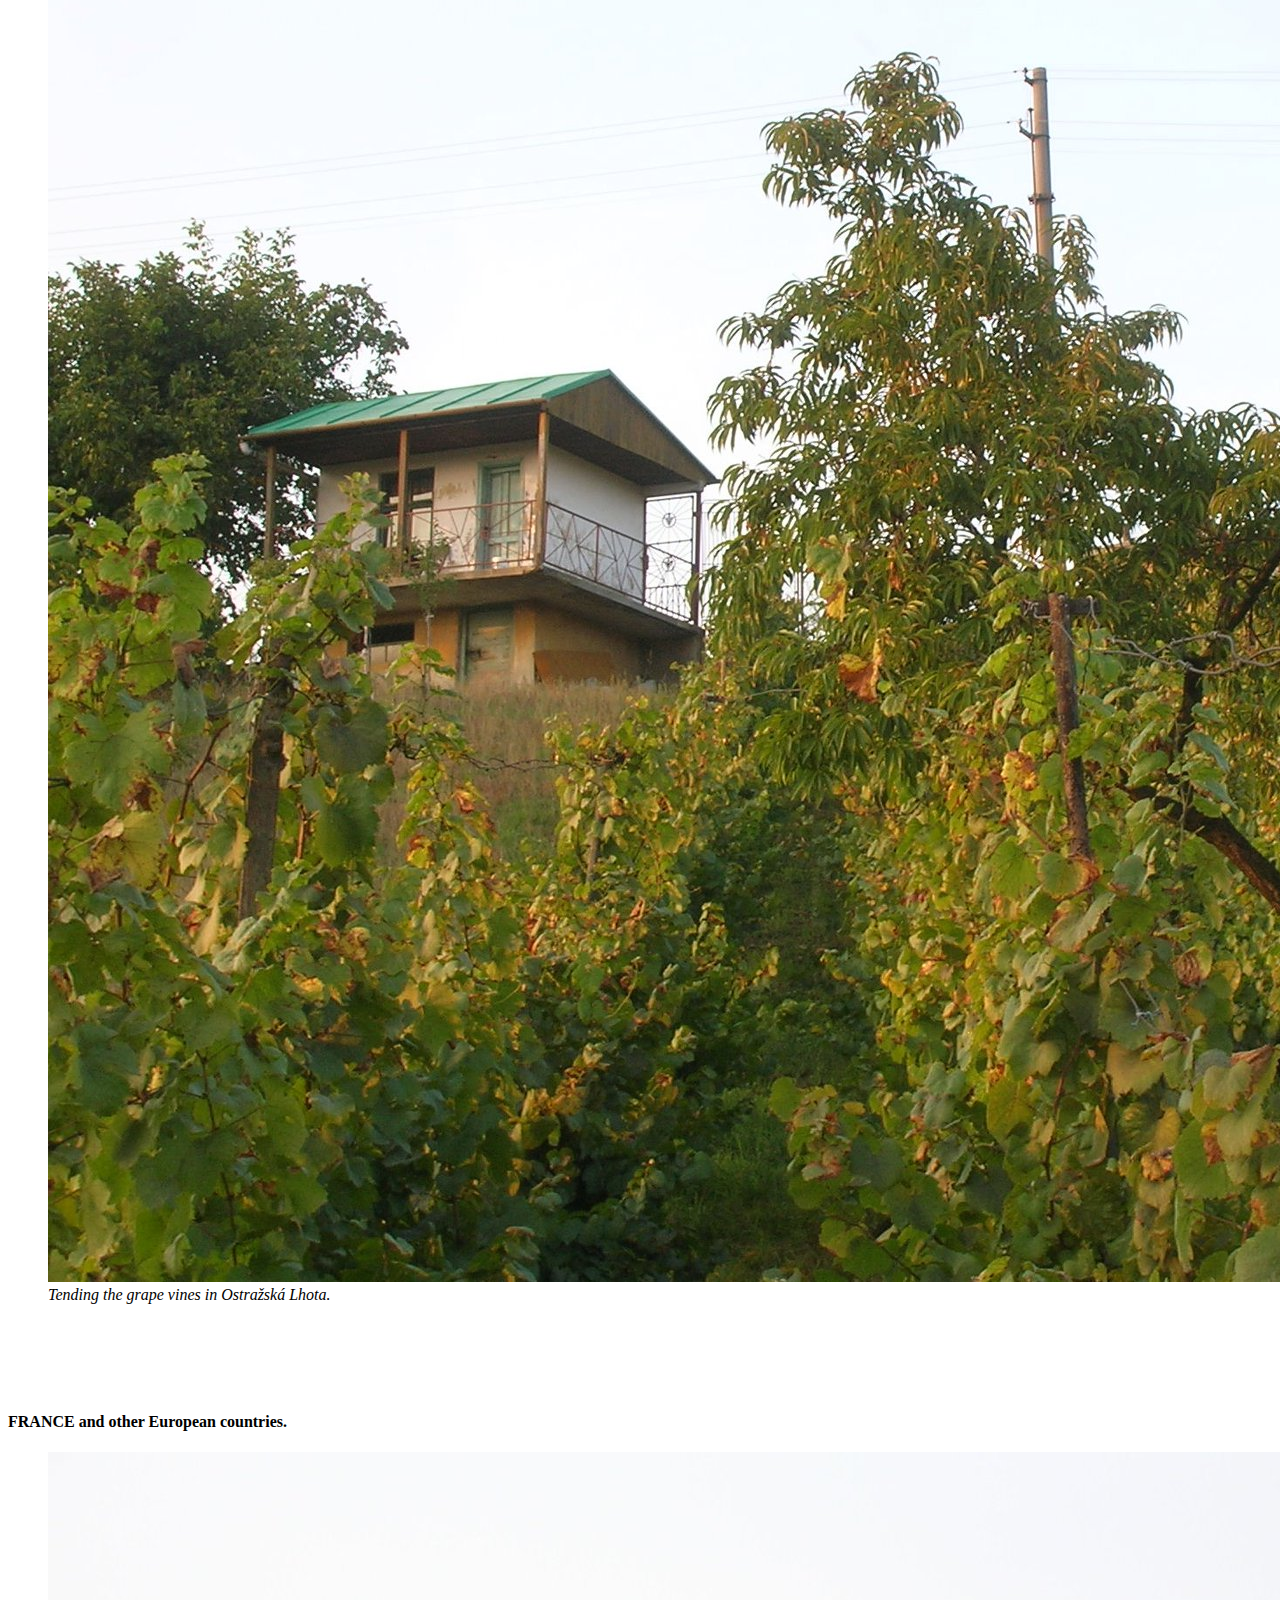
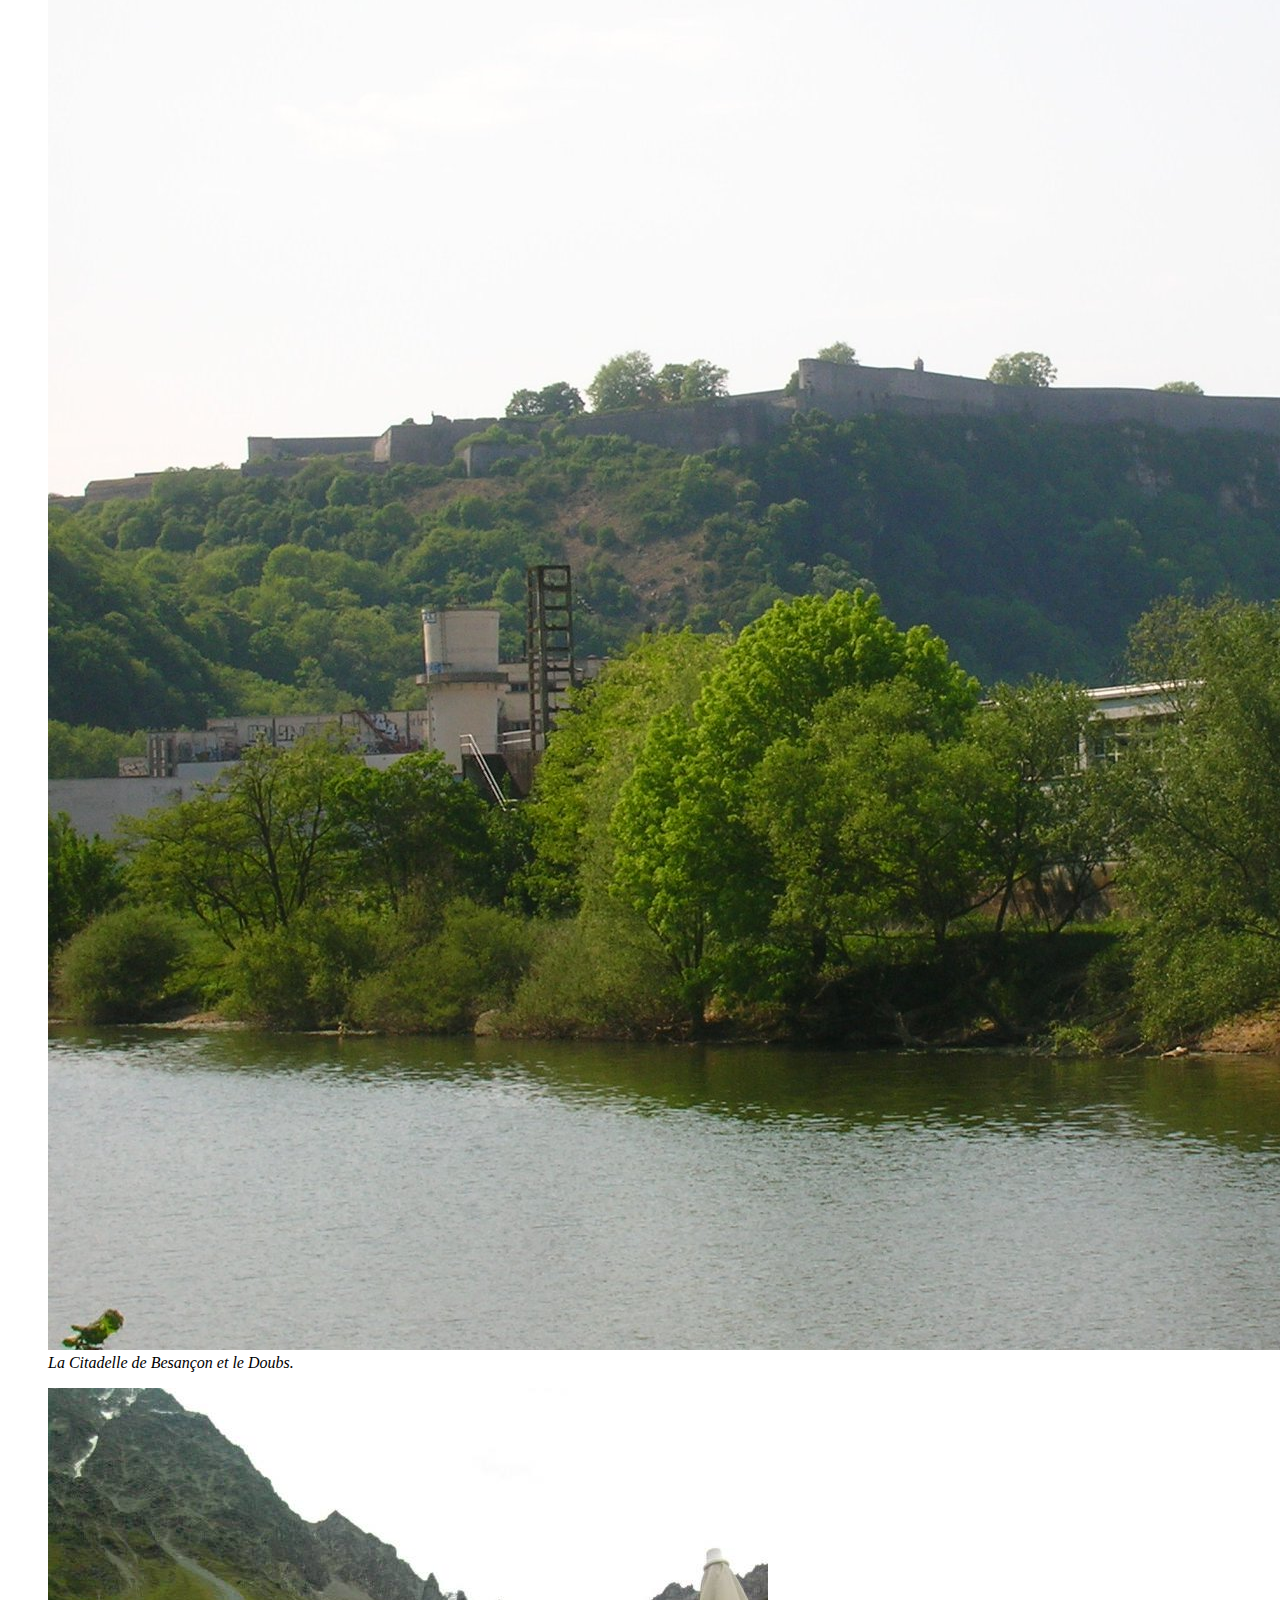
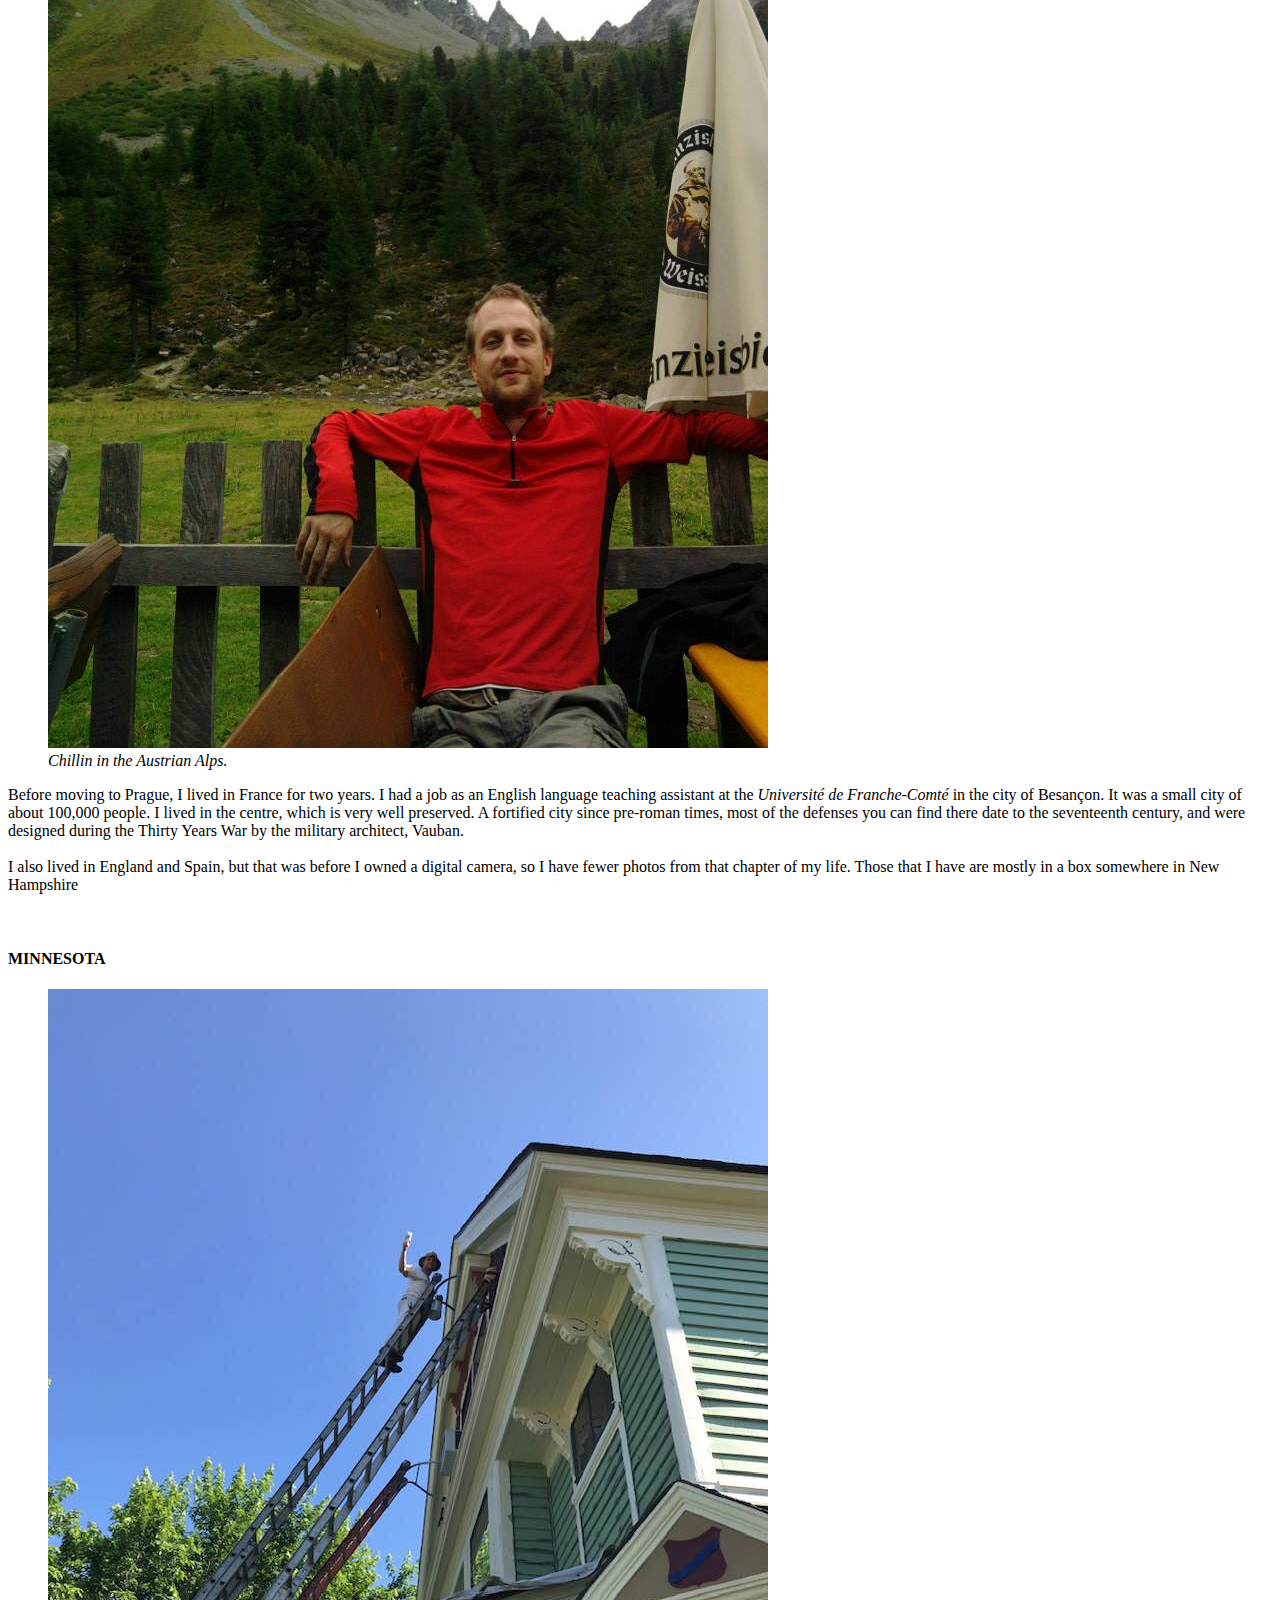
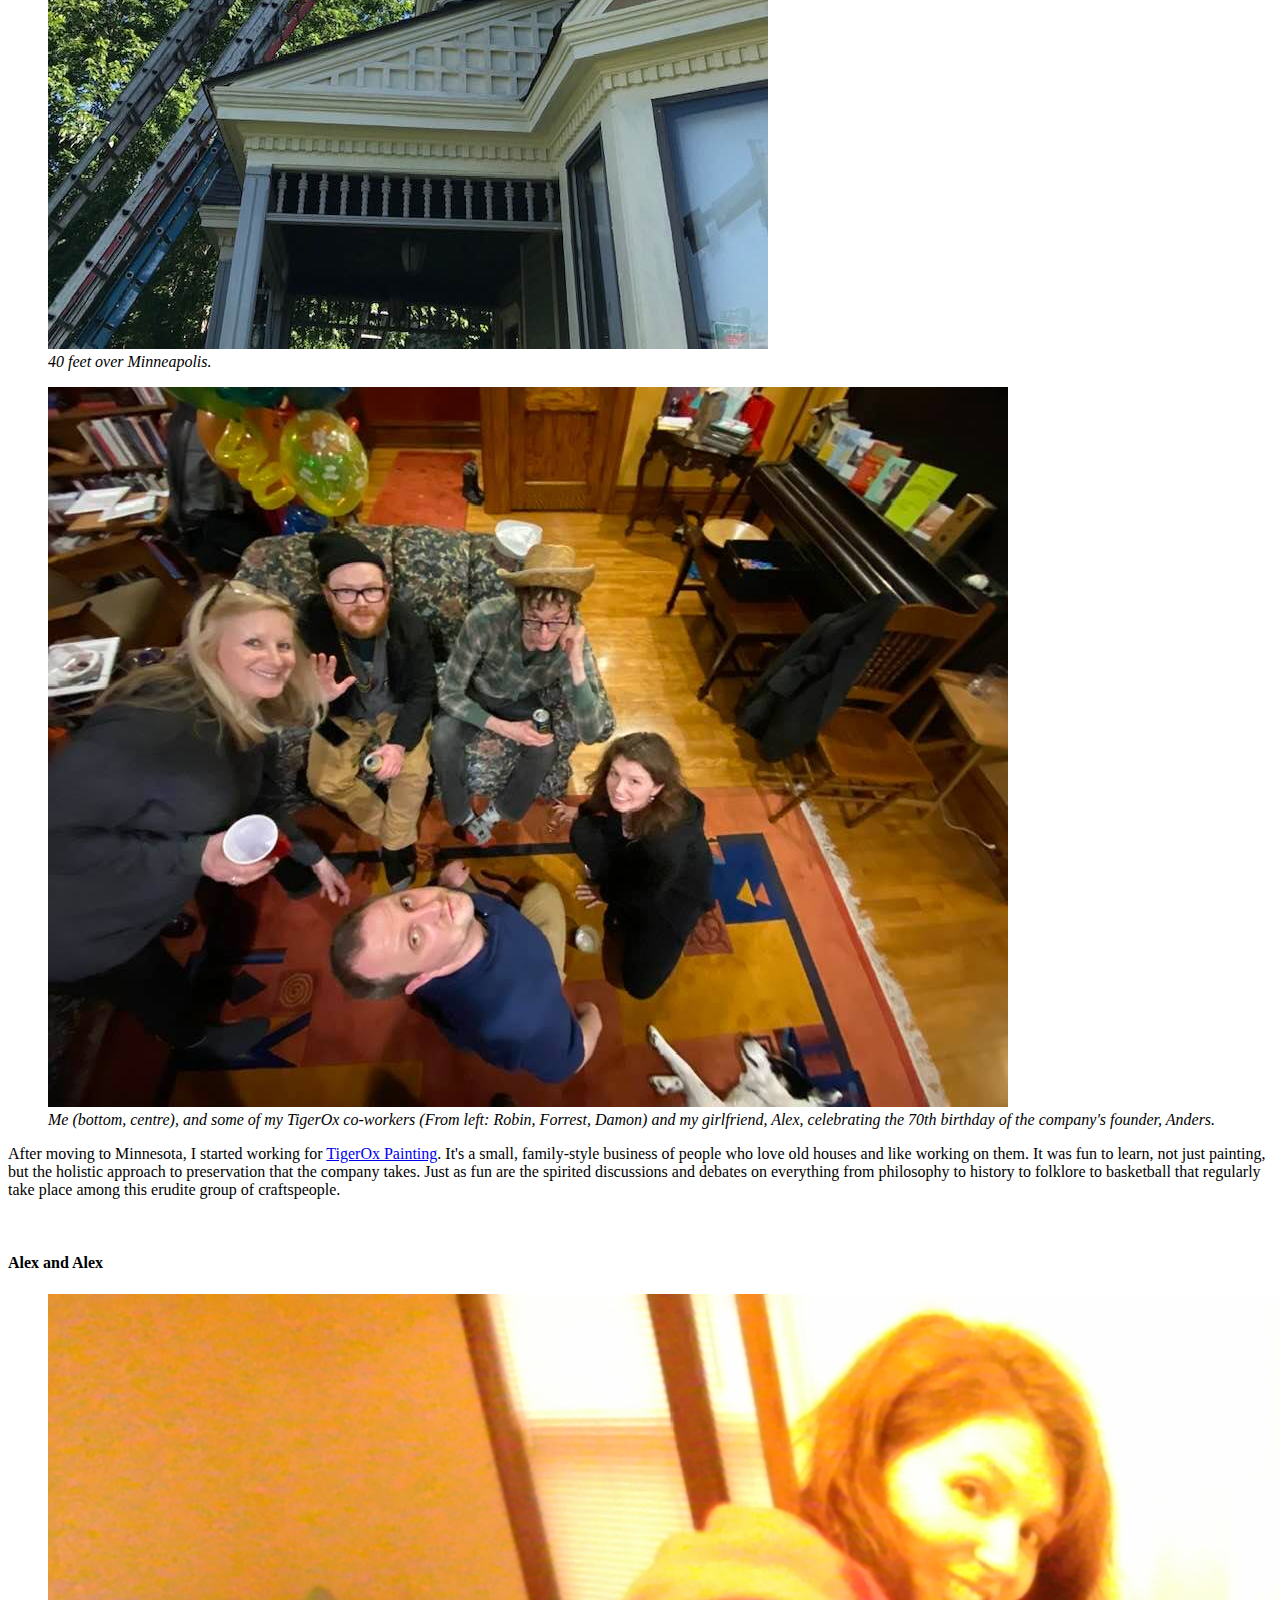
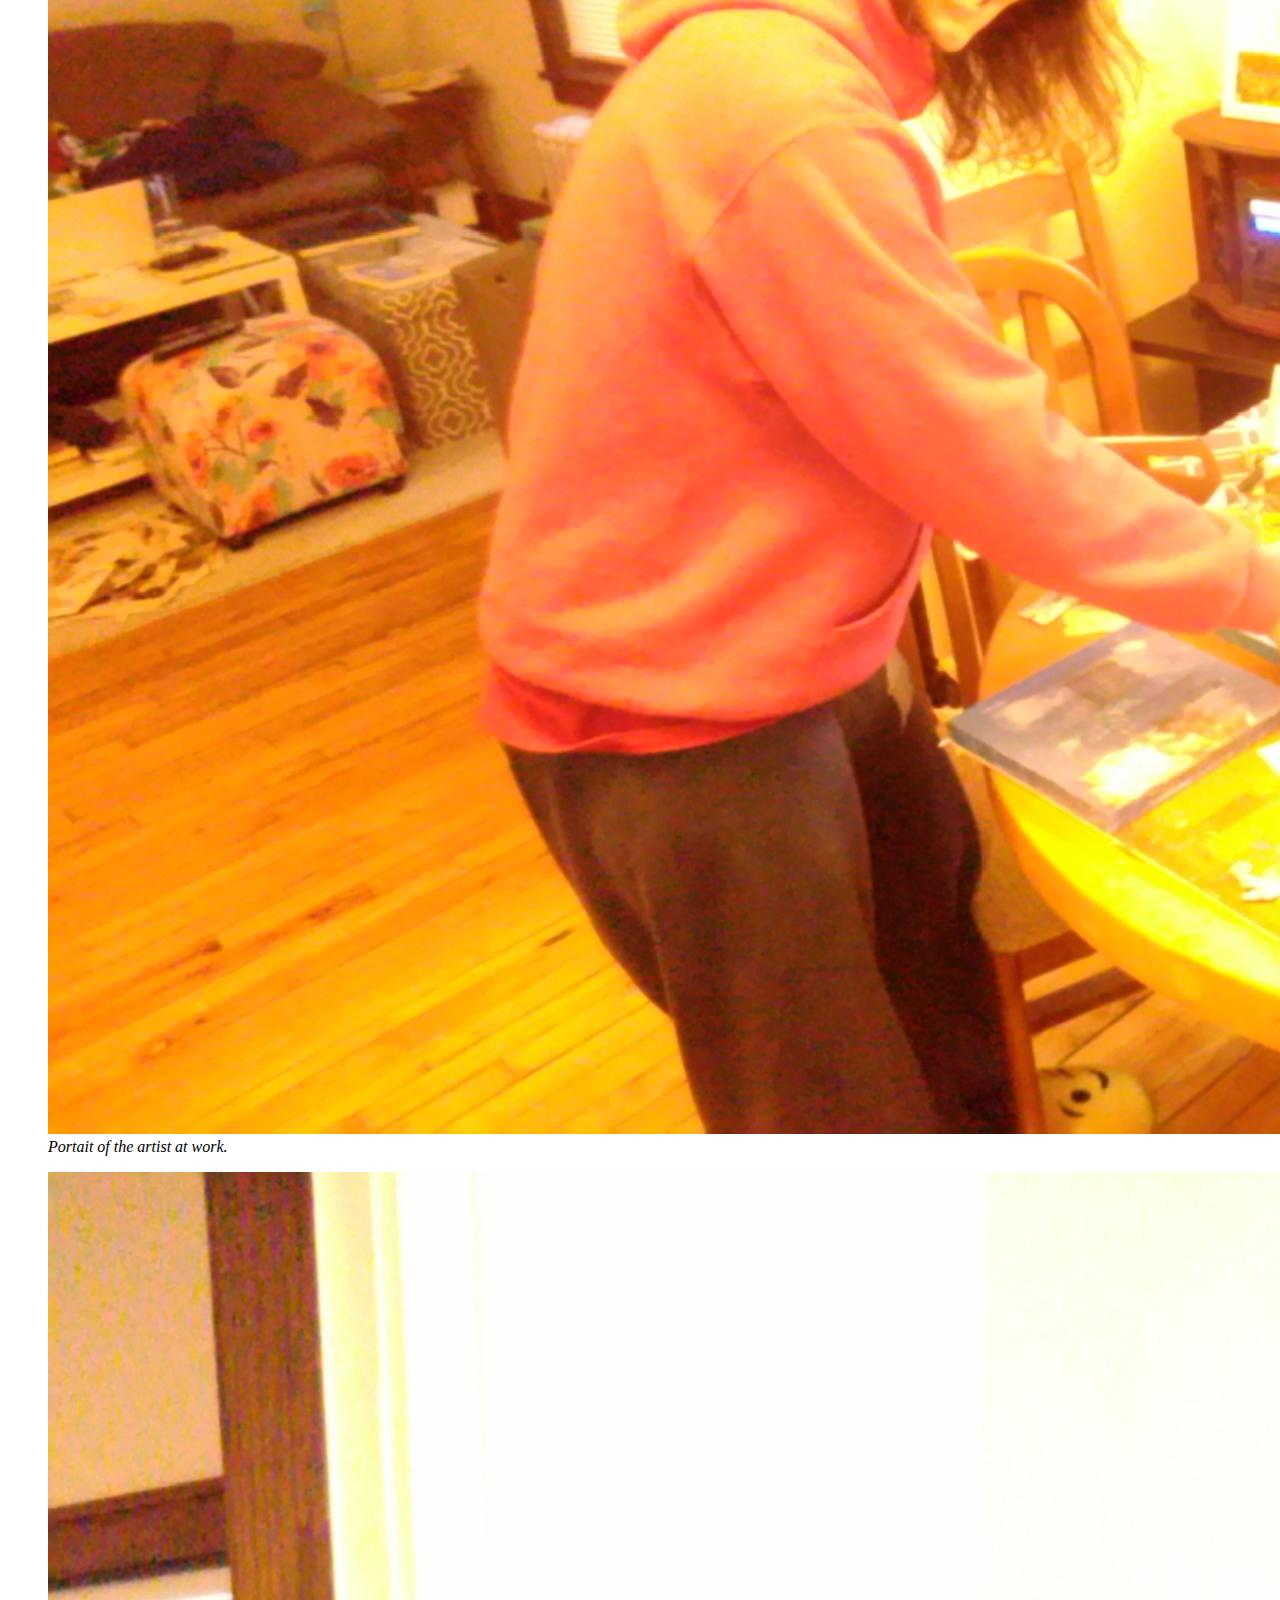
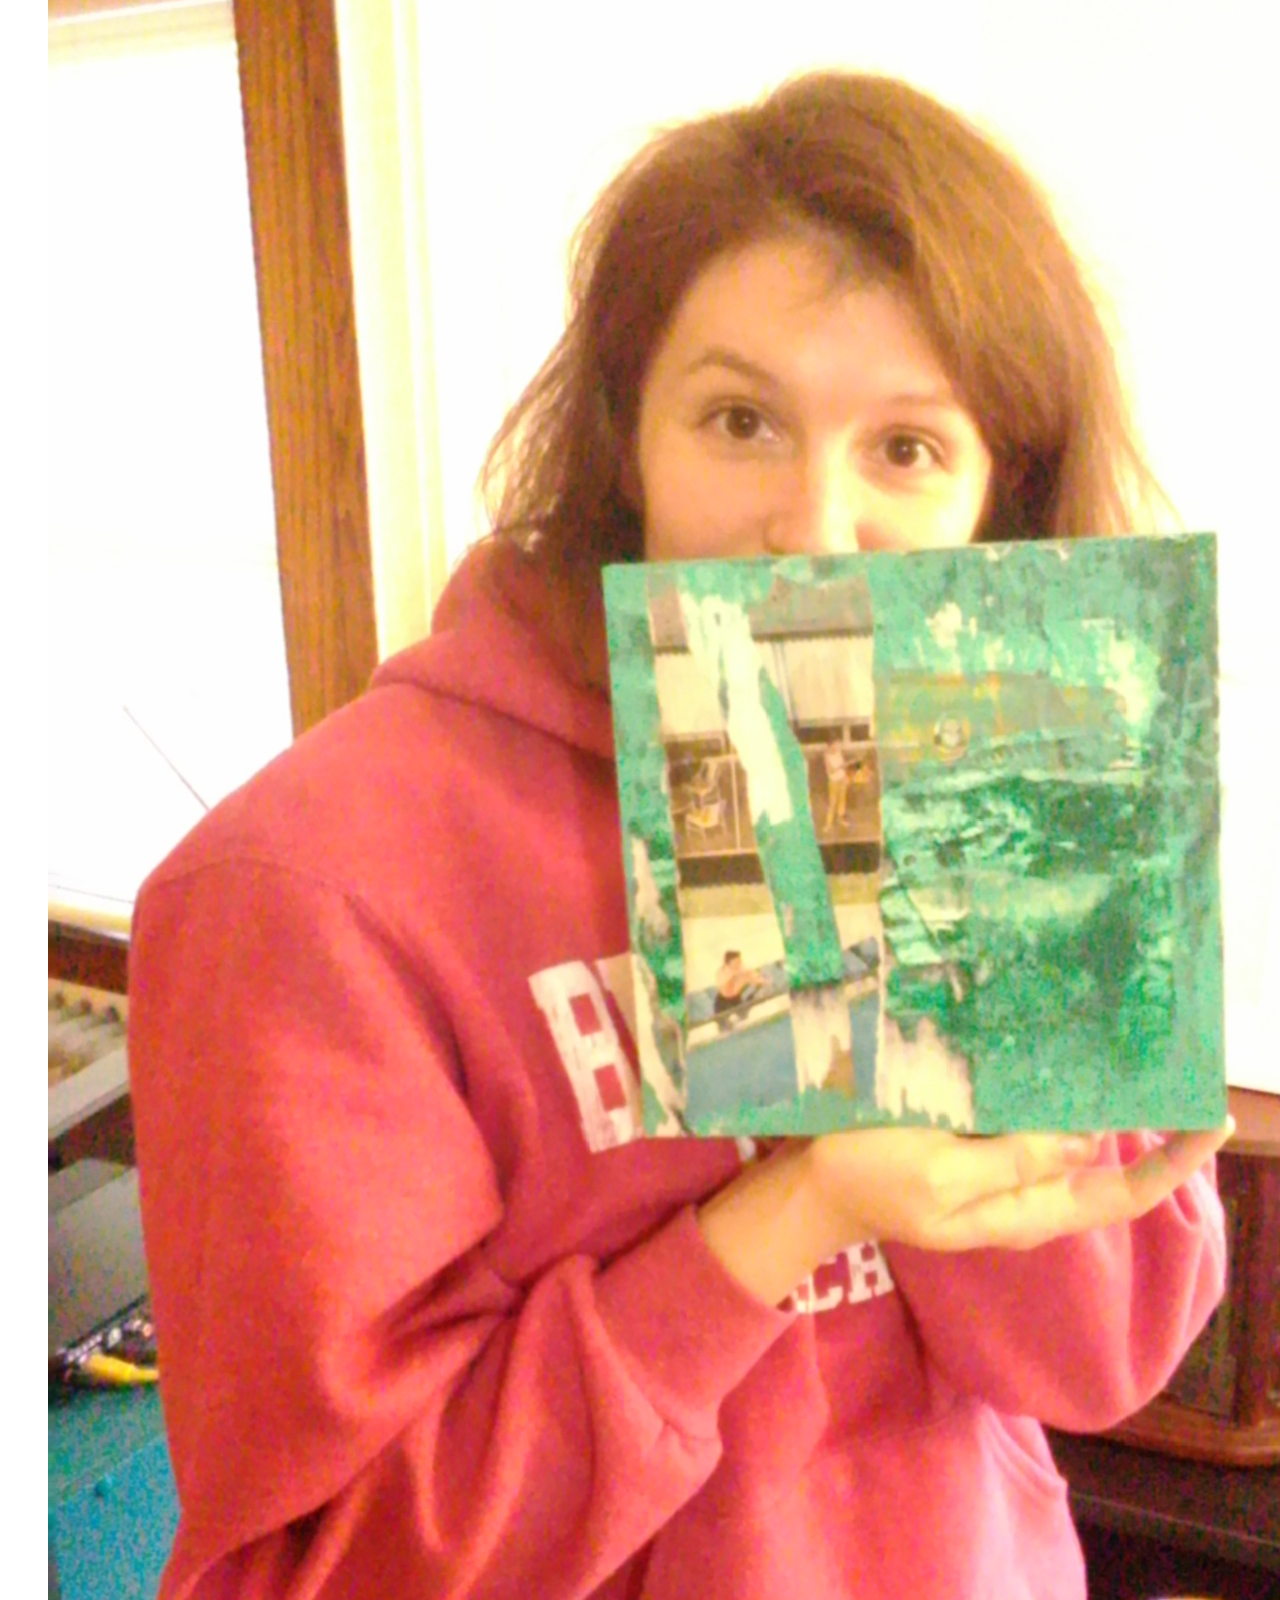
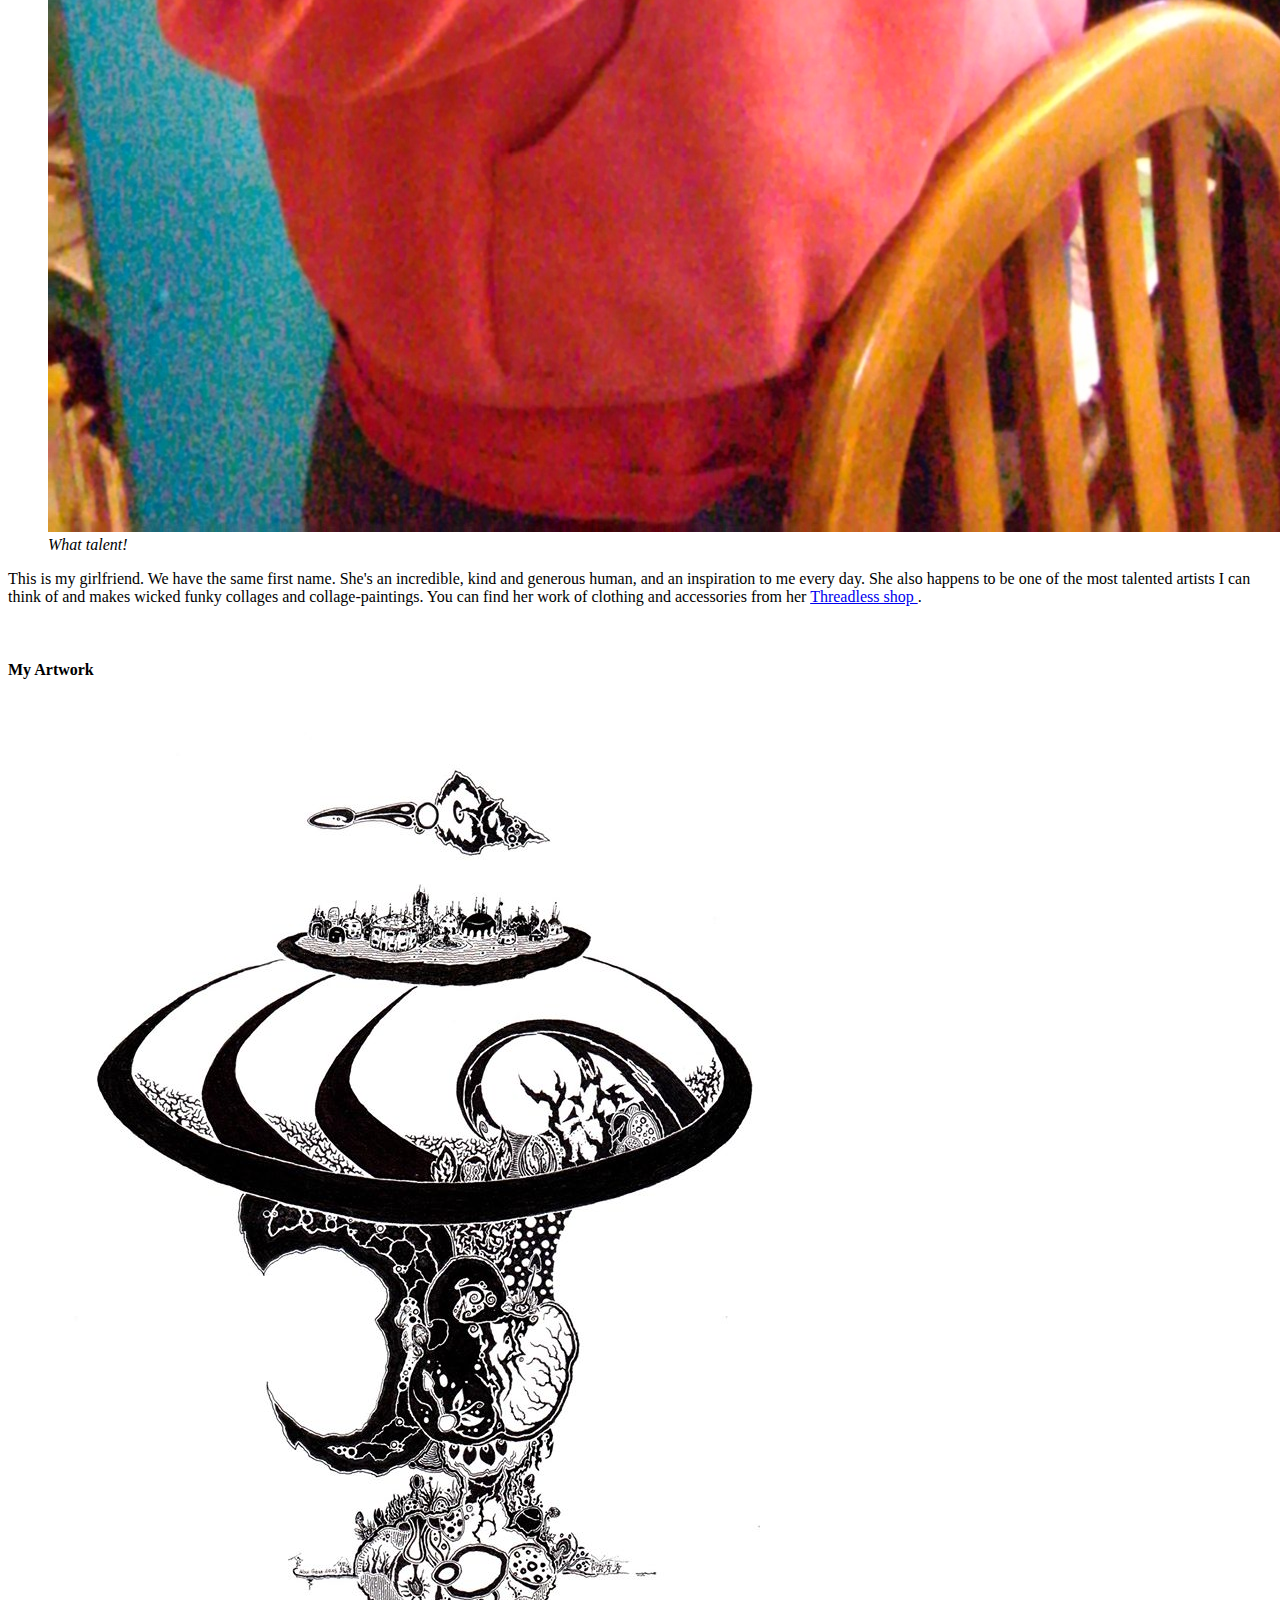
==== commit dcfd3bb7: "Add files via upload" ====
--- a/index.html
+++ b/index.html
@@ -185,4 +185,4 @@
 	<footer>
 	</footer>
 </body>
-</html>
+</html>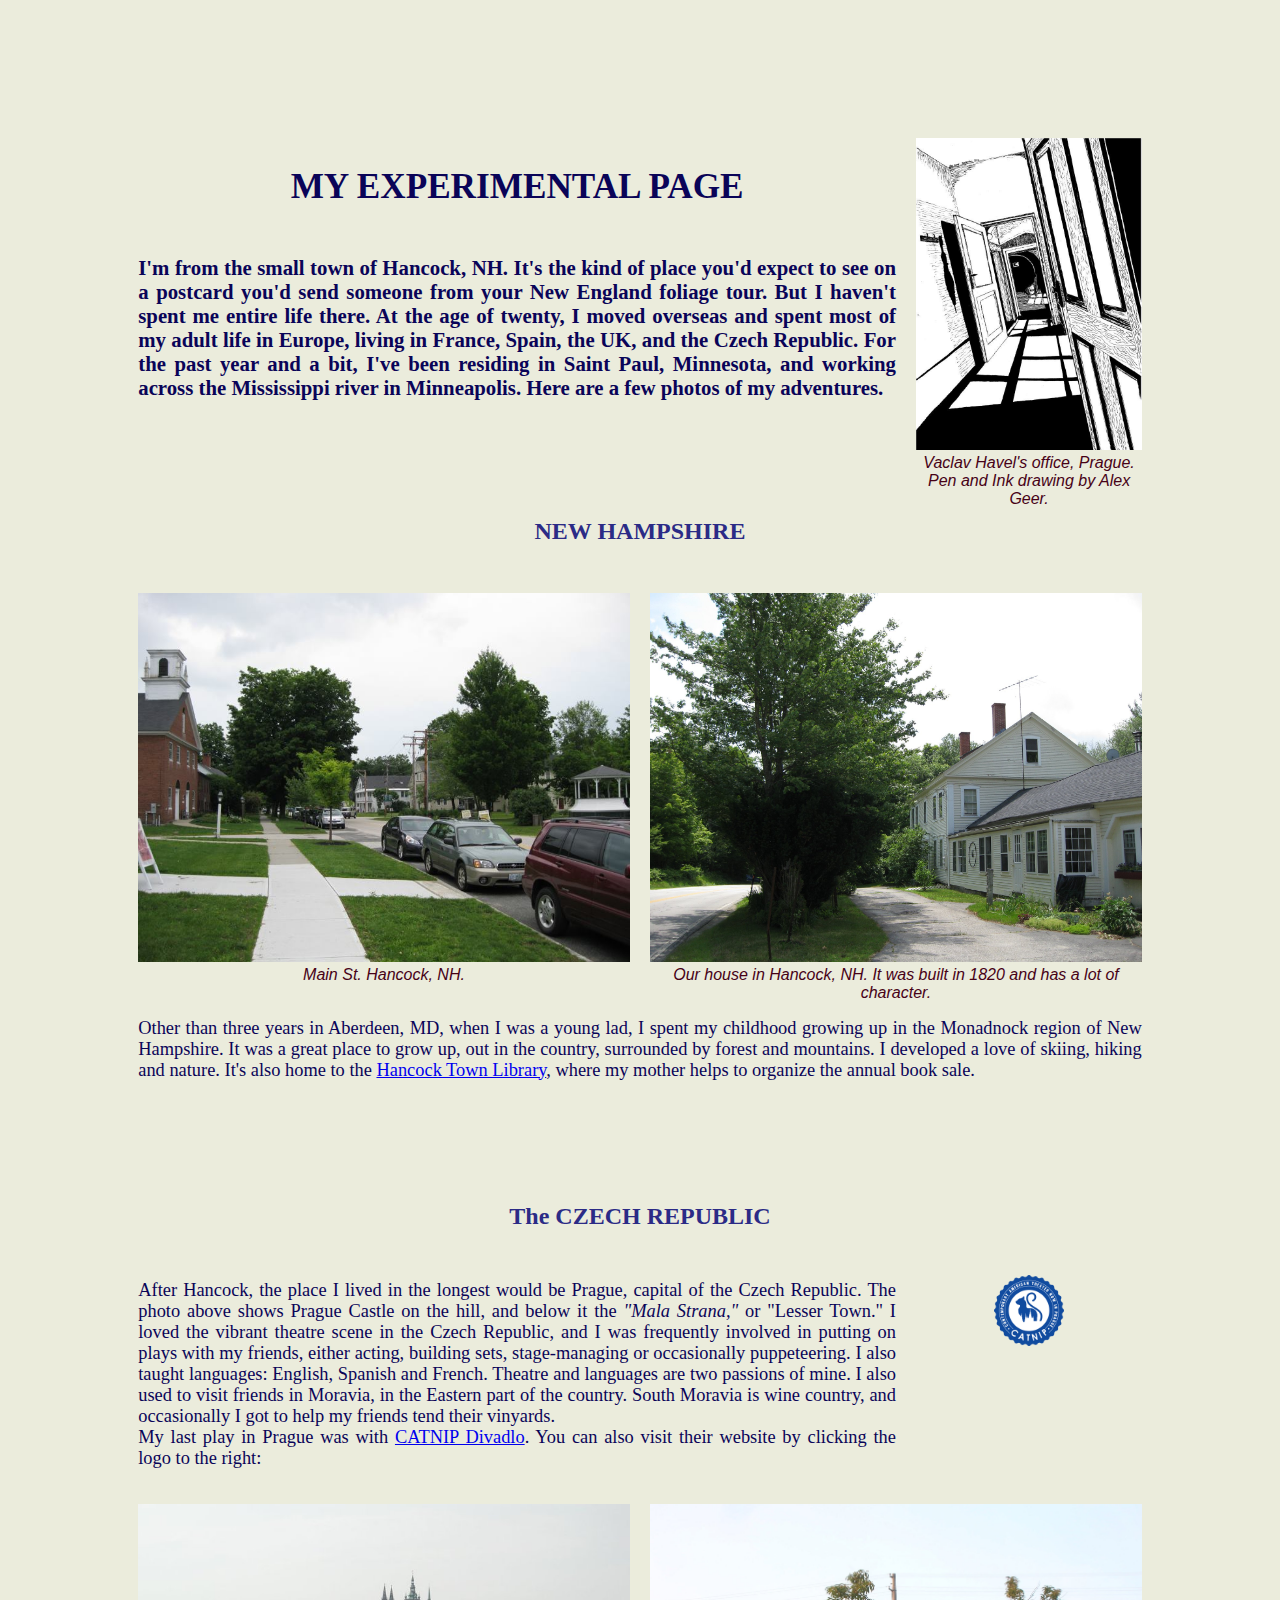
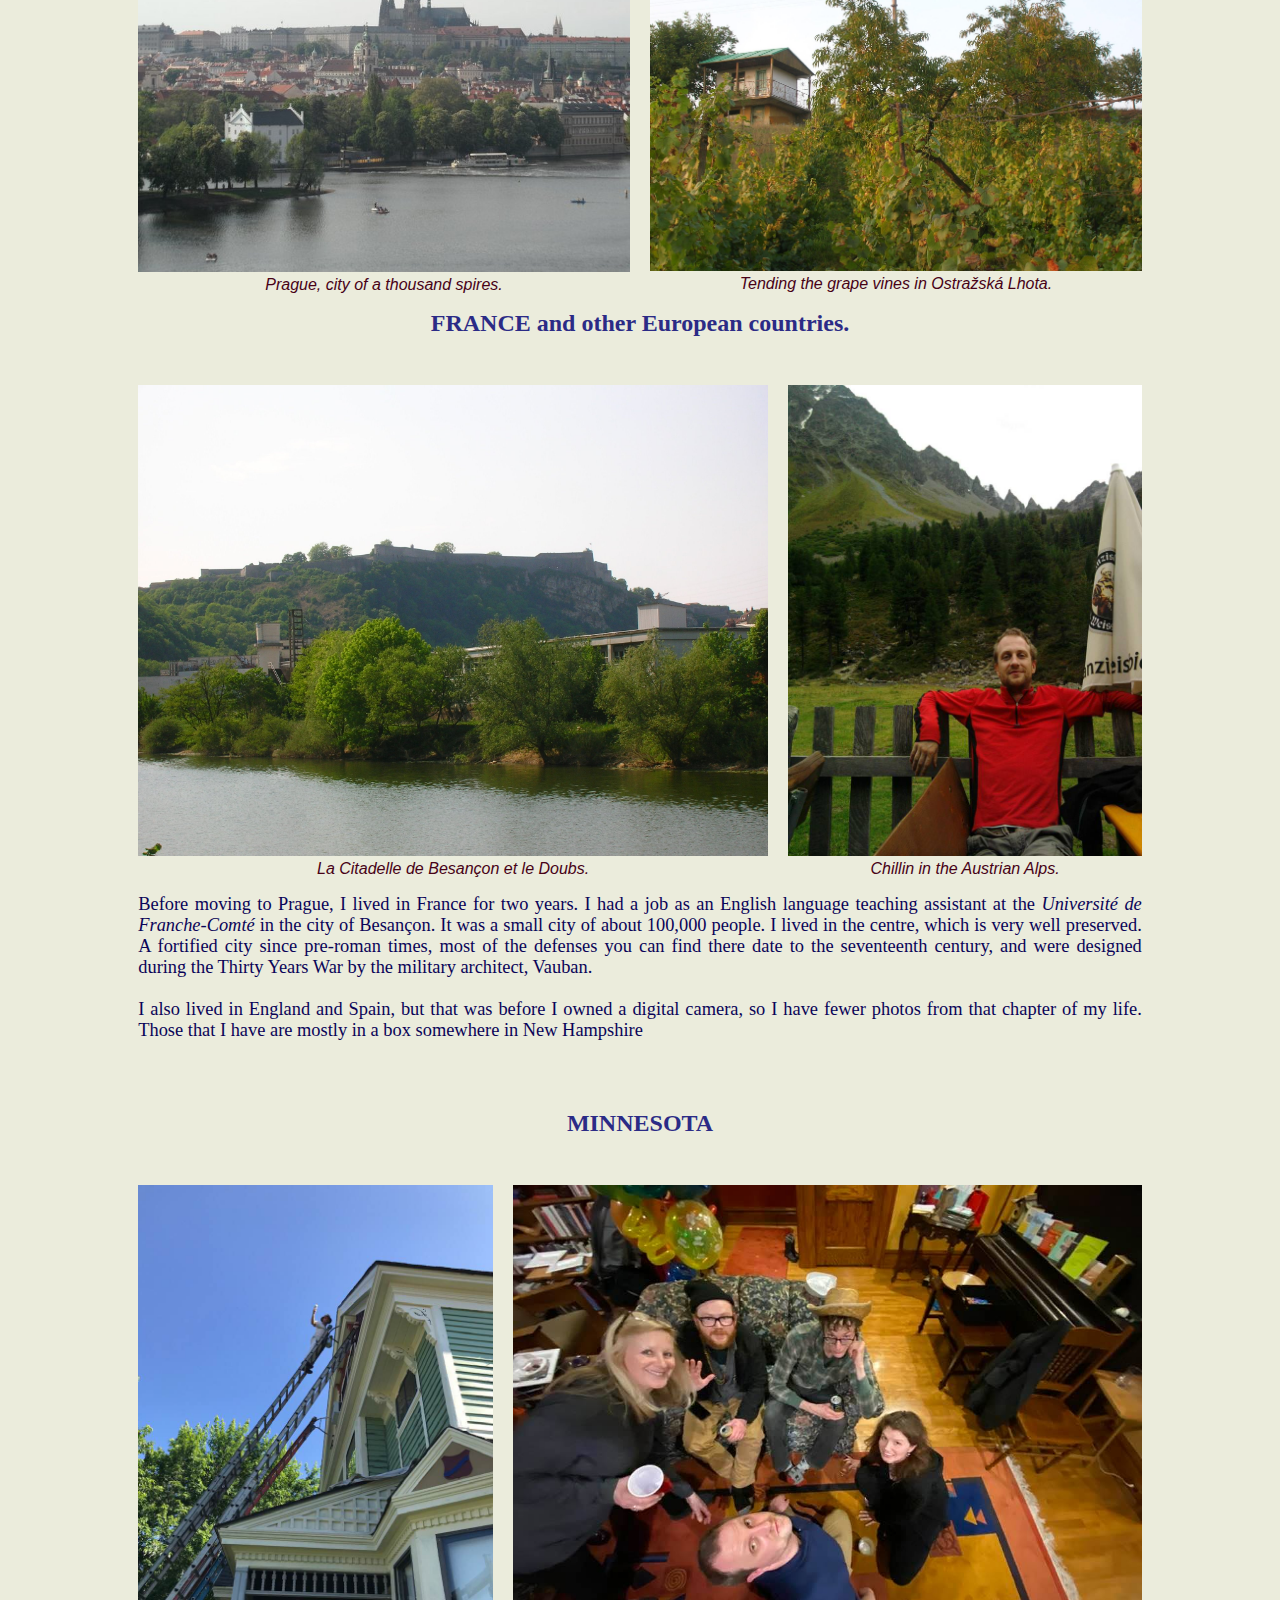
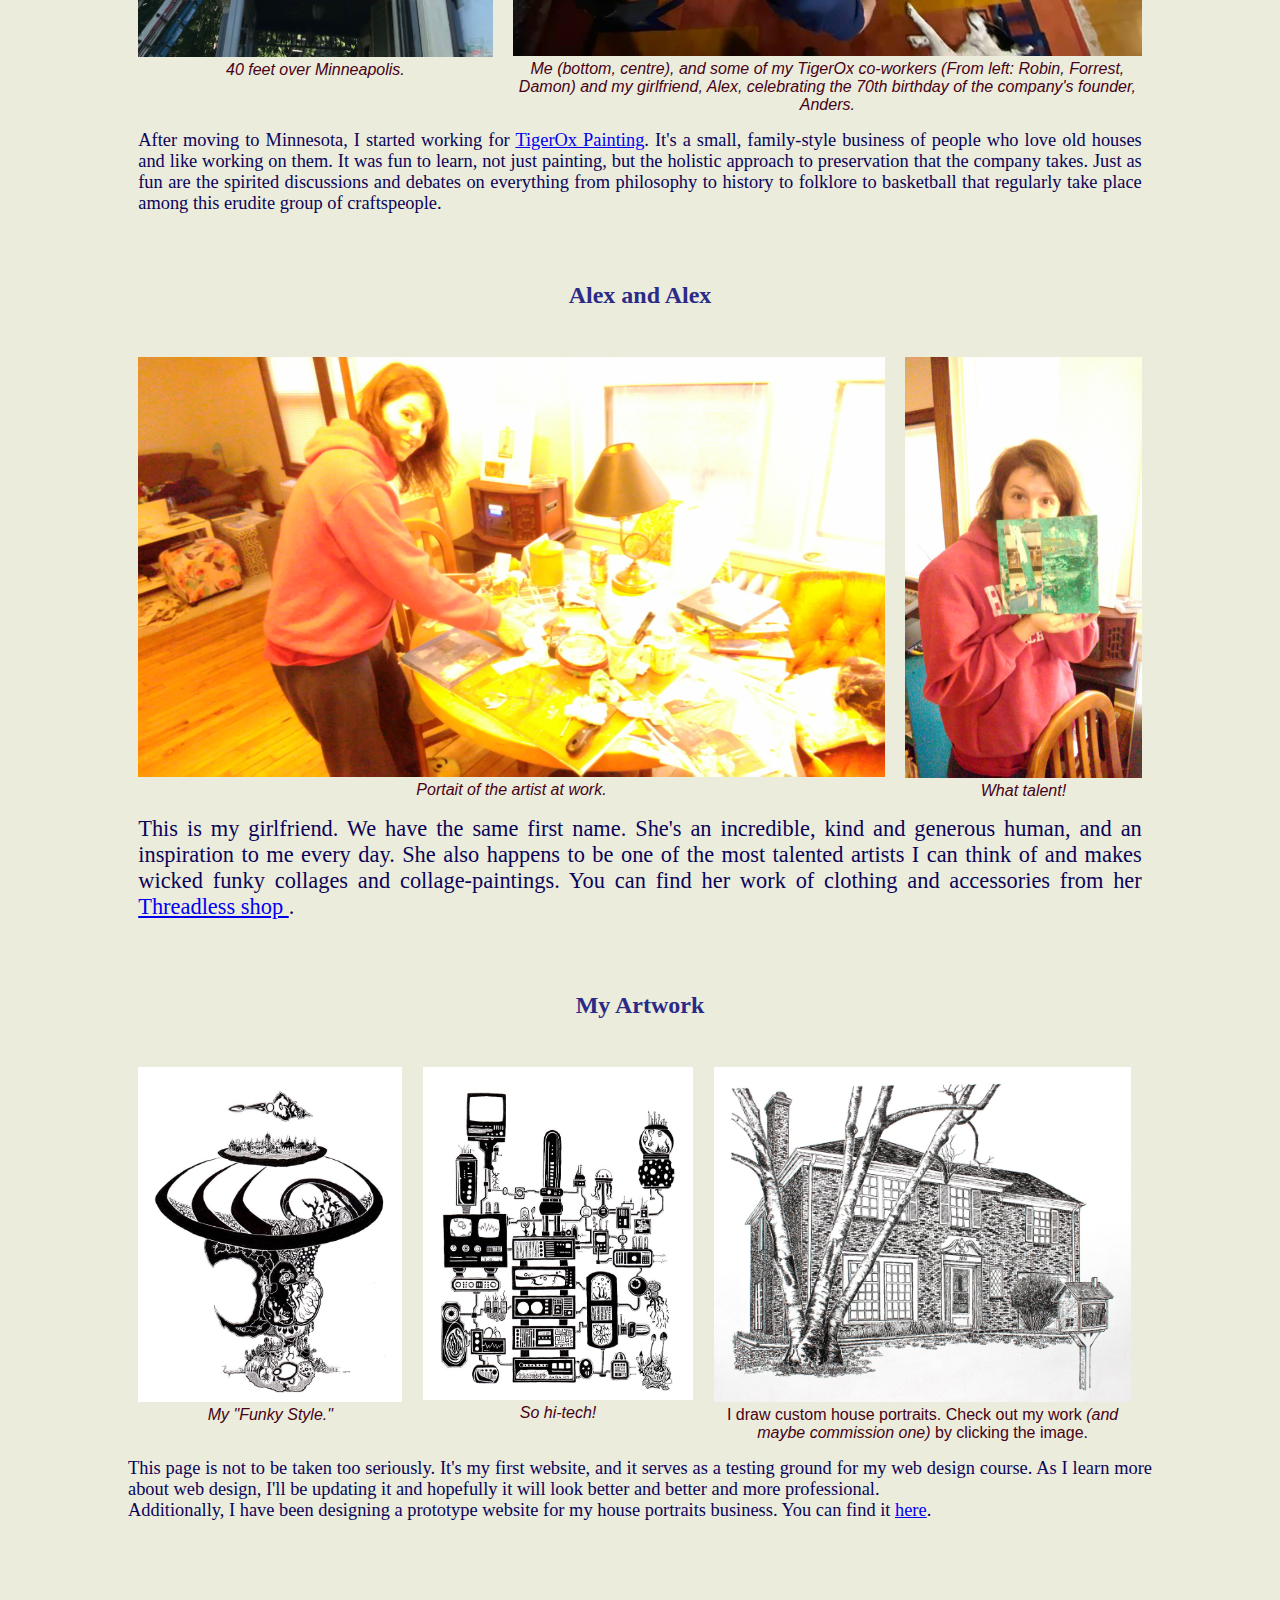
==== commit 1db80d91: "Update index.html" ====
--- a/index.html
+++ b/index.html
@@ -181,8 +181,16 @@
 
 
 	<br>
+	<br>
 	</main>
 	<footer>
+		<p>
+			This page is not to be taken too seriously. It's my first website, and it serves as a testing
+			ground for my web design course. As I learn more about web design, I'll be updating it and 
+			hopefully it will look better and better and more professional.<br>
+			Additionally, I have been designing a prototype website for my house portraits business. You can 
+			find it
+			<a href="https://mnartstuff.github.io/house_portraits/" target="_blank"> here</a>.</p>
 	</footer>
 </body>
-</html>+</html>
--- a/css/stylesheet.css
+++ b/css/stylesheet.css
@@ -0,0 +1,282 @@
+/* HEADER STYLING */
+
+h2{
+	font-size: 220%;
+	font-family: ITC Cancione, Galahad;
+	color: rgb(10, 4, 88);
+	text-align: center;
+}
+
+h6{
+    font-size: 130%;
+    font-family: 'Garamond', 'Perpetua', 'Calisto MT';
+    color: rgb(10, 4, 88);
+    text-align: justify;
+}
+
+.title{
+    width: 74%;
+    margin: 1%;
+    display: inline-block;
+    float: left;
+}
+
+.havel{
+    width: 22%;
+    margin: 1%;
+    display: inline-block;
+    float: left;
+}
+
+.havel_i{
+    width: 100%;
+    display: inline-block;
+}
+
+/* END HEADER STYLING */
+
+
+
+h4{
+	color: #2b2b86;
+	text-align: center;
+    font-family: beata LP, ITC Cancione, Galahad;
+    font-size: 150%;
+    clear: both;
+}
+
+p{
+	color: rgb(10, 4, 88);
+	text-align: justify;
+	font-size: 115%;
+}
+
+body{
+    background-color: rgb(235 236 220);
+    margin: 10%;
+}
+
+
+figcaption{
+	text-align: center;
+	font-family: 'Trebuchet MS', 'Lucida Sans Unicode', 'Lucida Grande', 'Lucida Sans', Arial, sans-serif;
+	color: rgb(71, 2, 23);
+}
+
+
+
+/* HANCOCK STYLING */
+
+.hanc_pic{
+    width:100%;
+    display: inline-block;
+}
+
+.hanc{
+    width: 48%;
+    margin-left: 1%;
+    margin-right: 1%;
+    display: inline-block;
+    float: left;
+}
+
+.hanc2{
+    margin-left: 1%;
+    margin-right: 1%;
+    display: block;
+    float: center;
+}
+
+/* END HANCOCK STYLING */
+
+/* CR STYLING */
+
+.cechia_p{
+    width: 74%;
+    margin-left: 1%;
+    margin-right: 1%;
+    display: inline-block;
+    float: left;
+}
+
+.catnip{
+    width: 22%;
+    margin: 1%;
+    display: inline-block;
+    float: left;
+}
+
+.catnip_logo{
+    width: 34%;
+    min-width: 50px;
+    padding: 0% 33%;
+    float: center;
+}
+
+.cechia_g{
+    width: 48%;
+    margin-left: 1%;
+    margin-right: 1%;
+    display: inline-block;
+    float: left;
+}
+
+.cechia_i{
+    width:100%;
+    display: inline-block;
+}
+
+/* END CR STYLING */
+
+/* EUR STYLING */
+
+.euro_fr{
+    width: 61.5%;
+    margin-left: 1%;
+    margin-right: 1%;
+    display: inline-block;
+    float: left;
+}
+
+.euro_os{
+    width: 34.5%;
+    margin-left: 1%;
+    margin-right: 1%;
+    display: inline-block;
+    float: left;
+}
+
+.euro_i{
+    width:100%;
+    display: inline-block;
+}
+
+.euro_txt{
+    margin-left: 1%;
+    margin-right: 1%;
+    display: block;
+    float: center;
+    clear: both;
+}
+
+/* END EURO STYLING */
+
+/* MN STYLING */
+
+.mn_to{
+    width: 34.6%;
+    margin-left: 1%;
+    margin-right: 1%;
+    display: inline-block;
+    float: left;
+}
+
+.mn_to_i{
+    width: 100%;
+    display: inline-block;
+}
+
+.mn_bd{
+    width: 61.4%;
+    margin-left: 1%;
+    margin-right: 1%;
+    display: inline-block;
+    float: left;
+}
+
+.mn_bd_i{
+    width: 100%;
+    display: inline-block;
+}
+
+.mn{
+    margin-left: 1%;
+    margin-right: 1%;
+    display: block;
+    float: center;
+    clear: both;
+}
+
+/* END MN STYLING */
+
+/* SWEETCHEEX STYLING */
+
+.ap_table{
+    width: 72.9%;
+    margin-left: 1%;
+    margin-right: 1%;
+    display: inline-block;
+    float: left;
+}
+
+.ap_table1{
+    width: 100%;
+    display: inline-block;
+}
+
+.ap_t{
+    width: 23.1%;
+    margin-left: 1%;
+    margin-right: 1%;
+    display: inline-block;
+    float: left;
+}
+
+.ap_t1{
+    width: 100%;
+    display: inline-block;
+}
+
+.sweetcheex{
+    font-size: 140%;
+    margin-left: 1%;
+    margin-right: 1%;
+    display: block;
+    float: center;
+    clear: both;
+}
+
+/* END SWEETCHEEX STYLING */
+
+/* MY ART STYLING */
+
+.funky{
+    width: 25.8%;
+    margin-left: 1%;
+    margin-right: 1%;
+    display: inline-block;
+    float: left;
+}
+
+.funky_i{
+    width: 100%;
+    display: inline-block;
+}
+
+.tech{
+    width: 26.4%;
+    margin-left: 1%;
+    margin-right: 1%;
+    display: inline-block;
+    float: left;
+}
+
+.tech_i{
+    width: 100%;
+    display: inline-block;
+}
+
+.abbot{
+    width: 40.8%;
+    margin-left: 1%;
+    margin-right: 1%;
+    display: inline-block;
+    float: left;
+}
+
+.abbot_link{
+    width: 100%;
+    display: inline-block;
+}
+
+/* END MY ART STYLING */